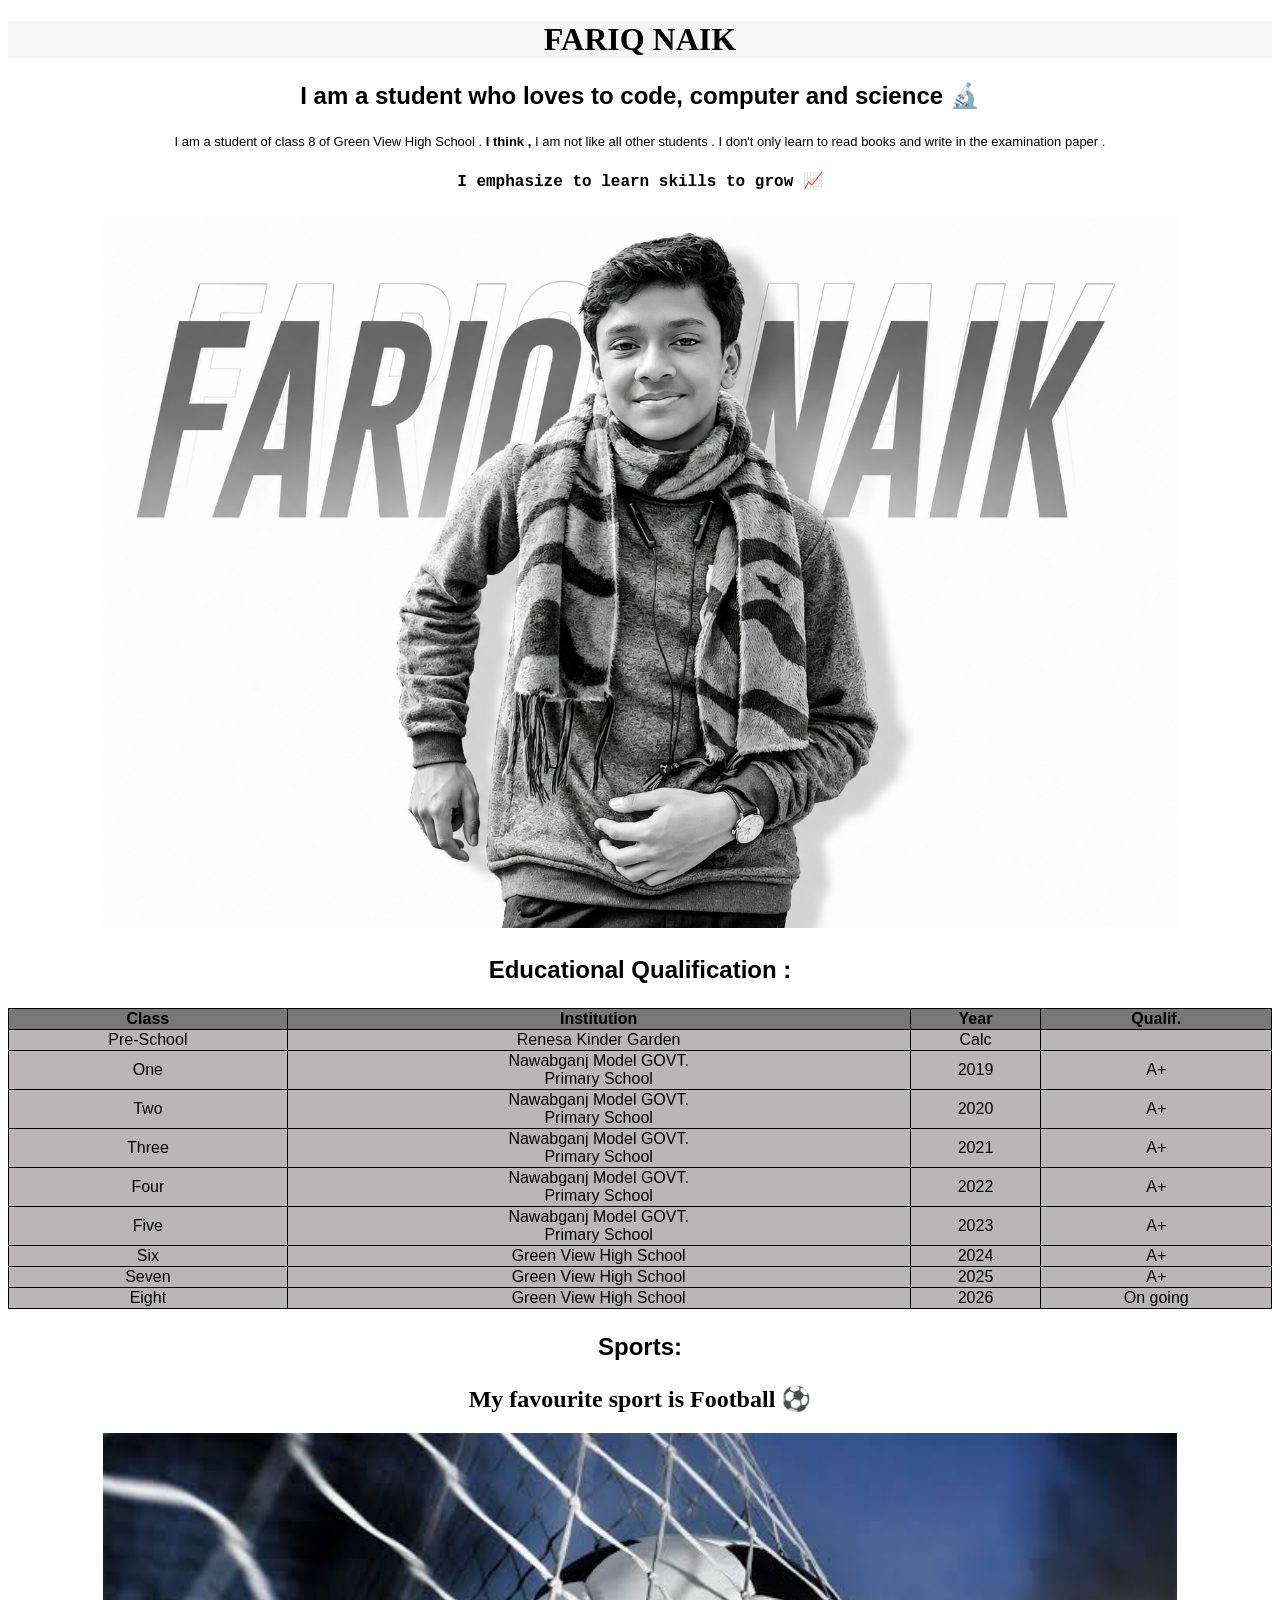
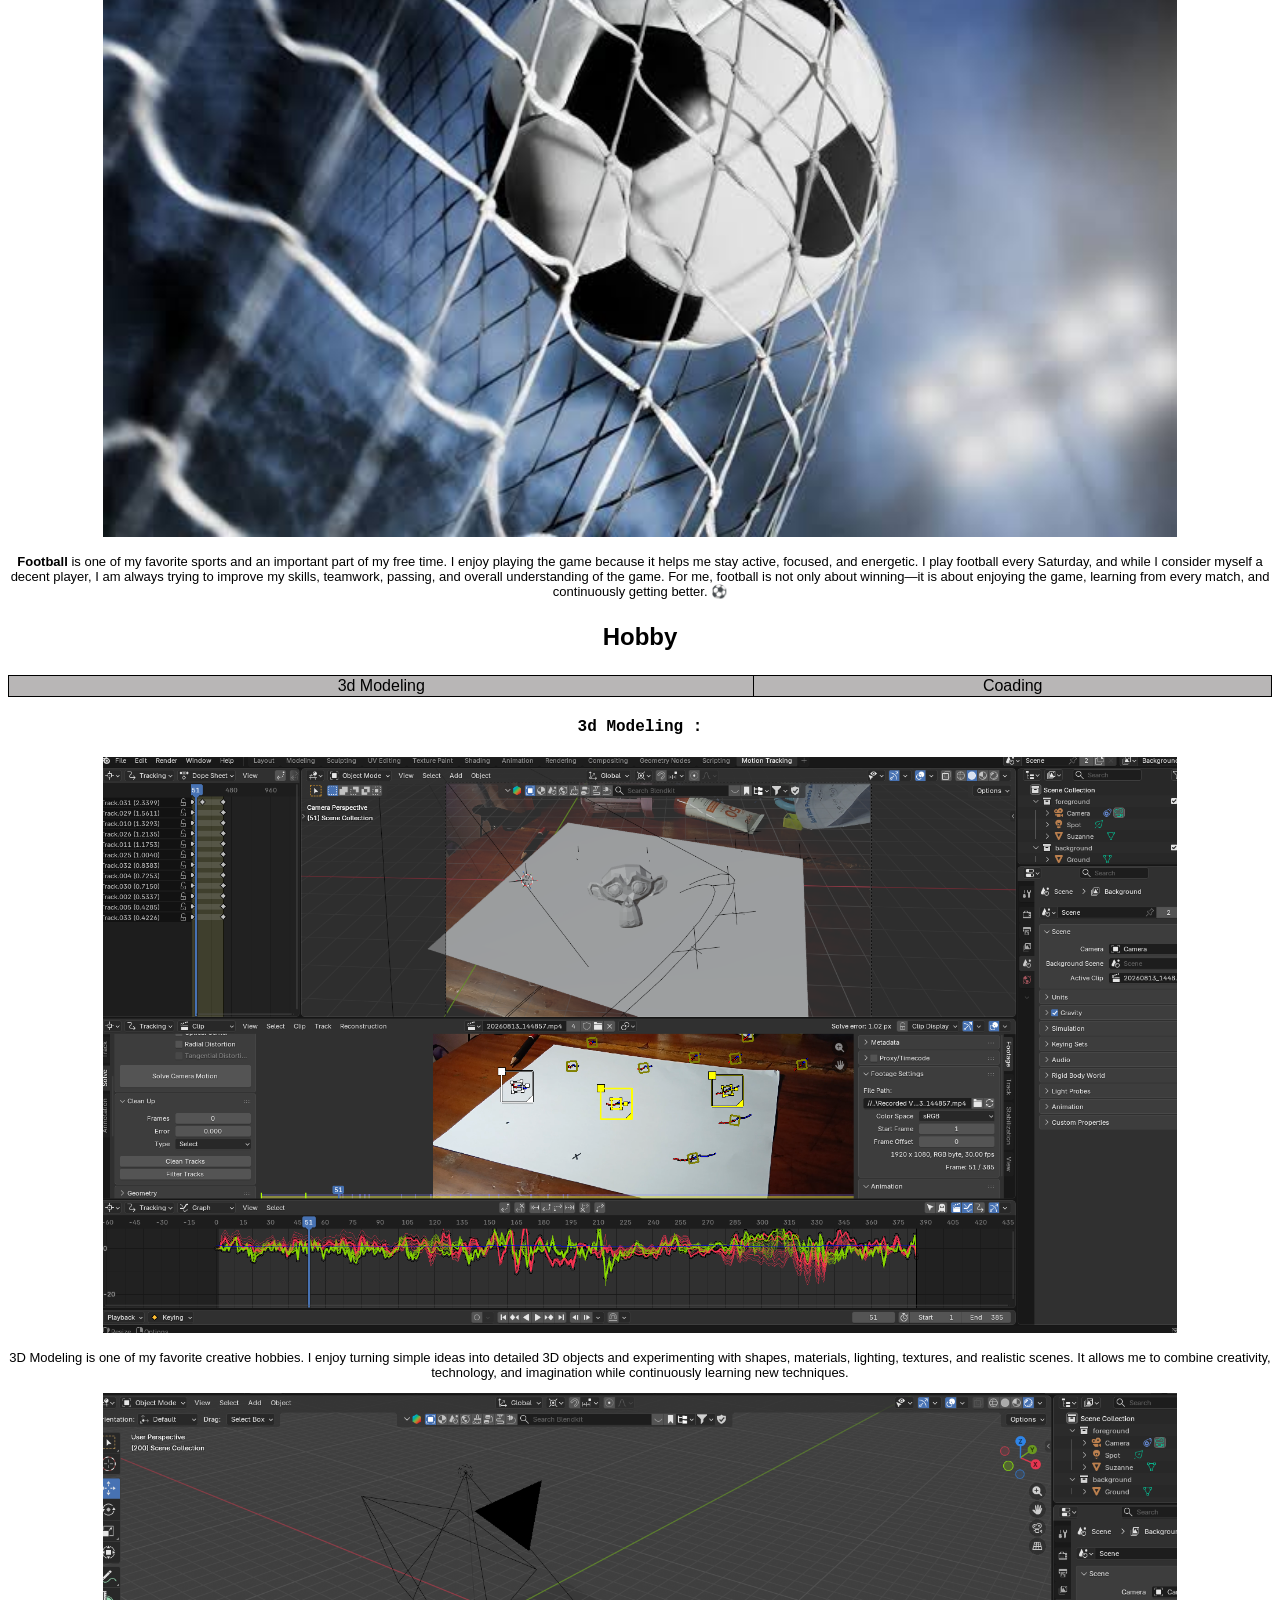
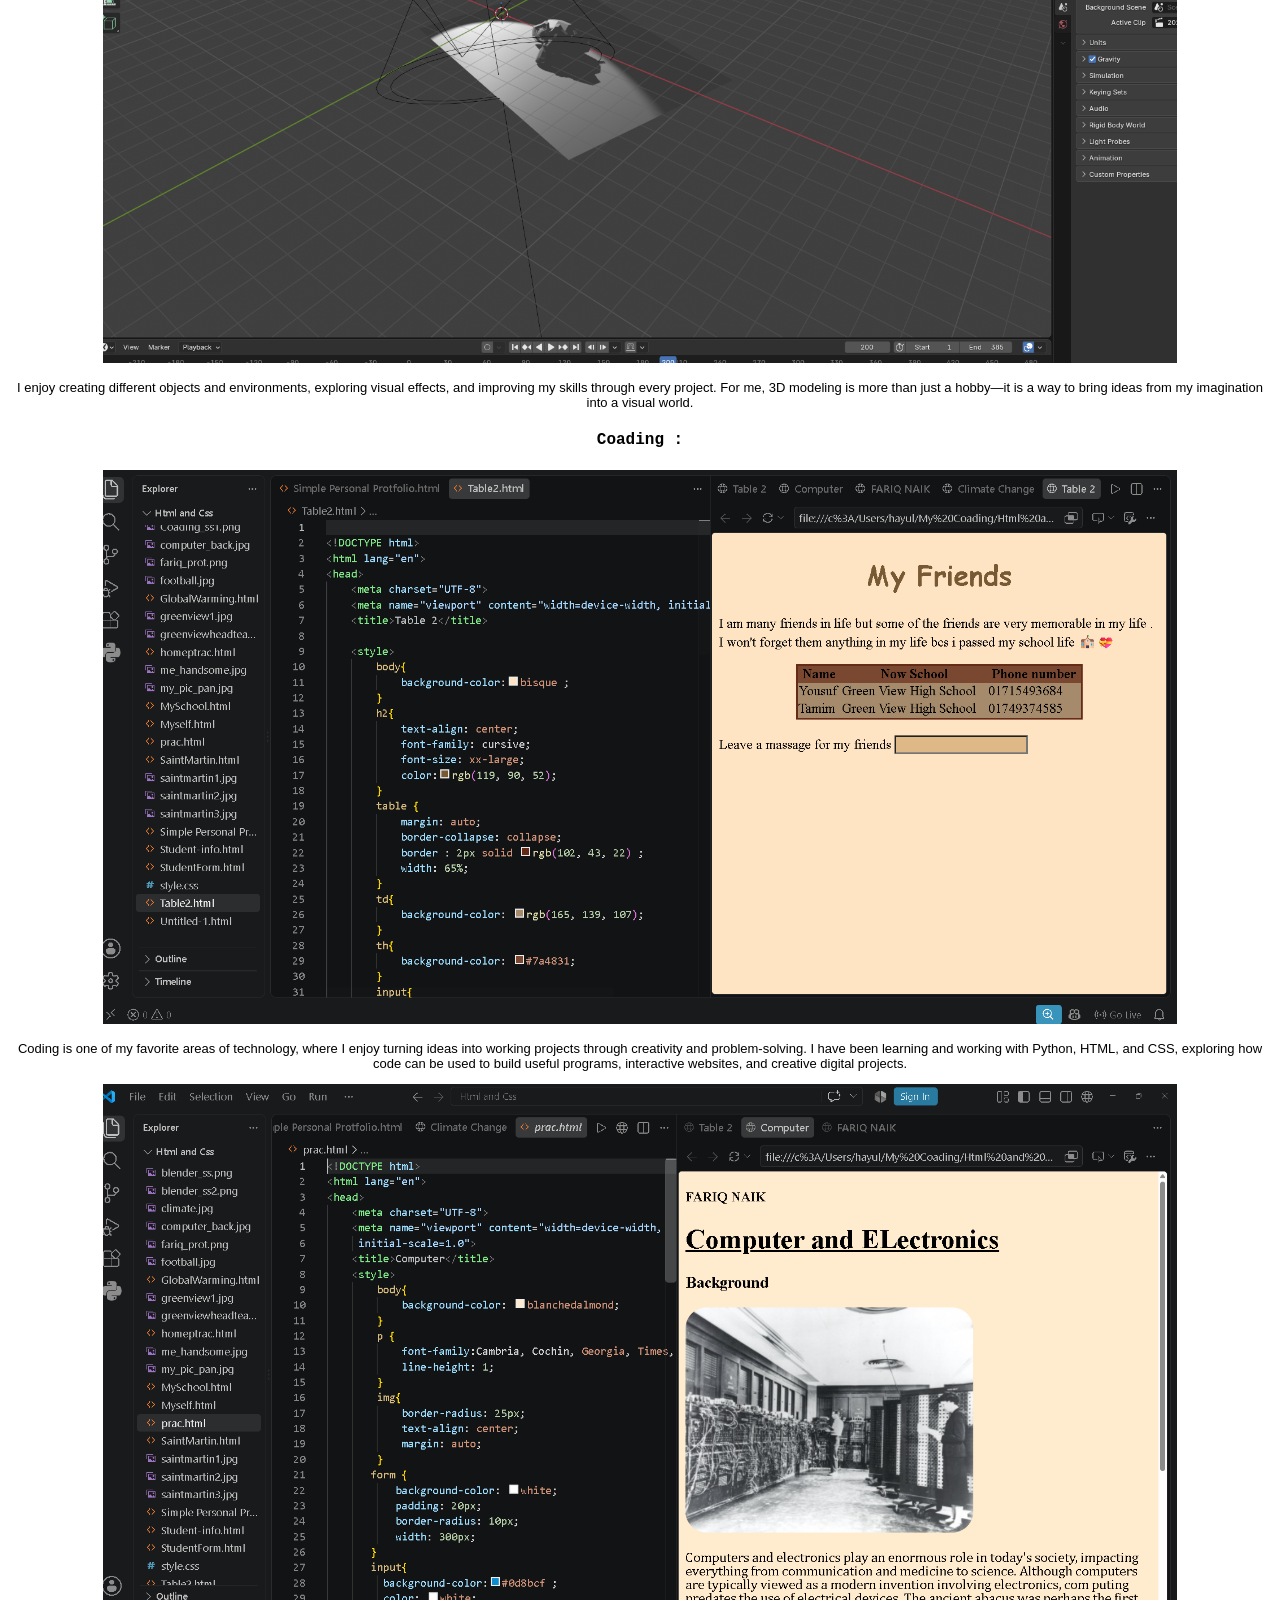
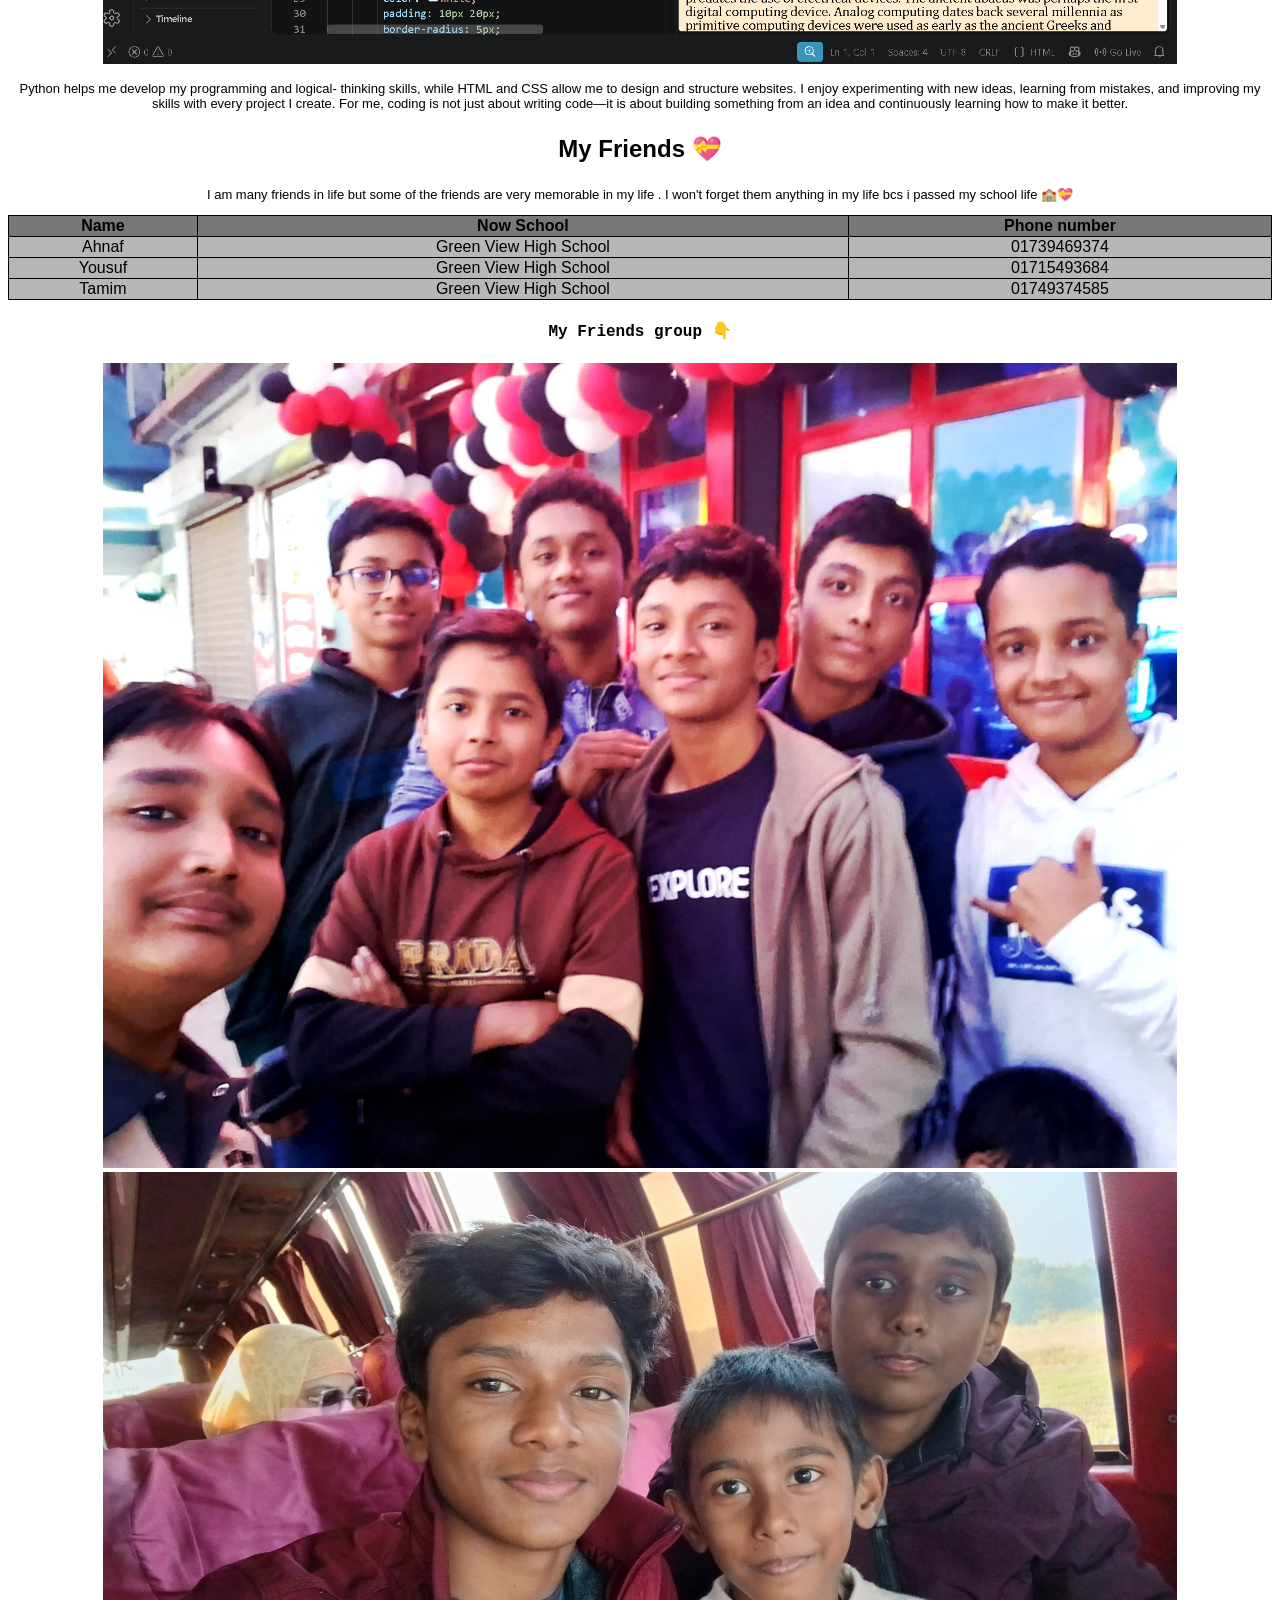
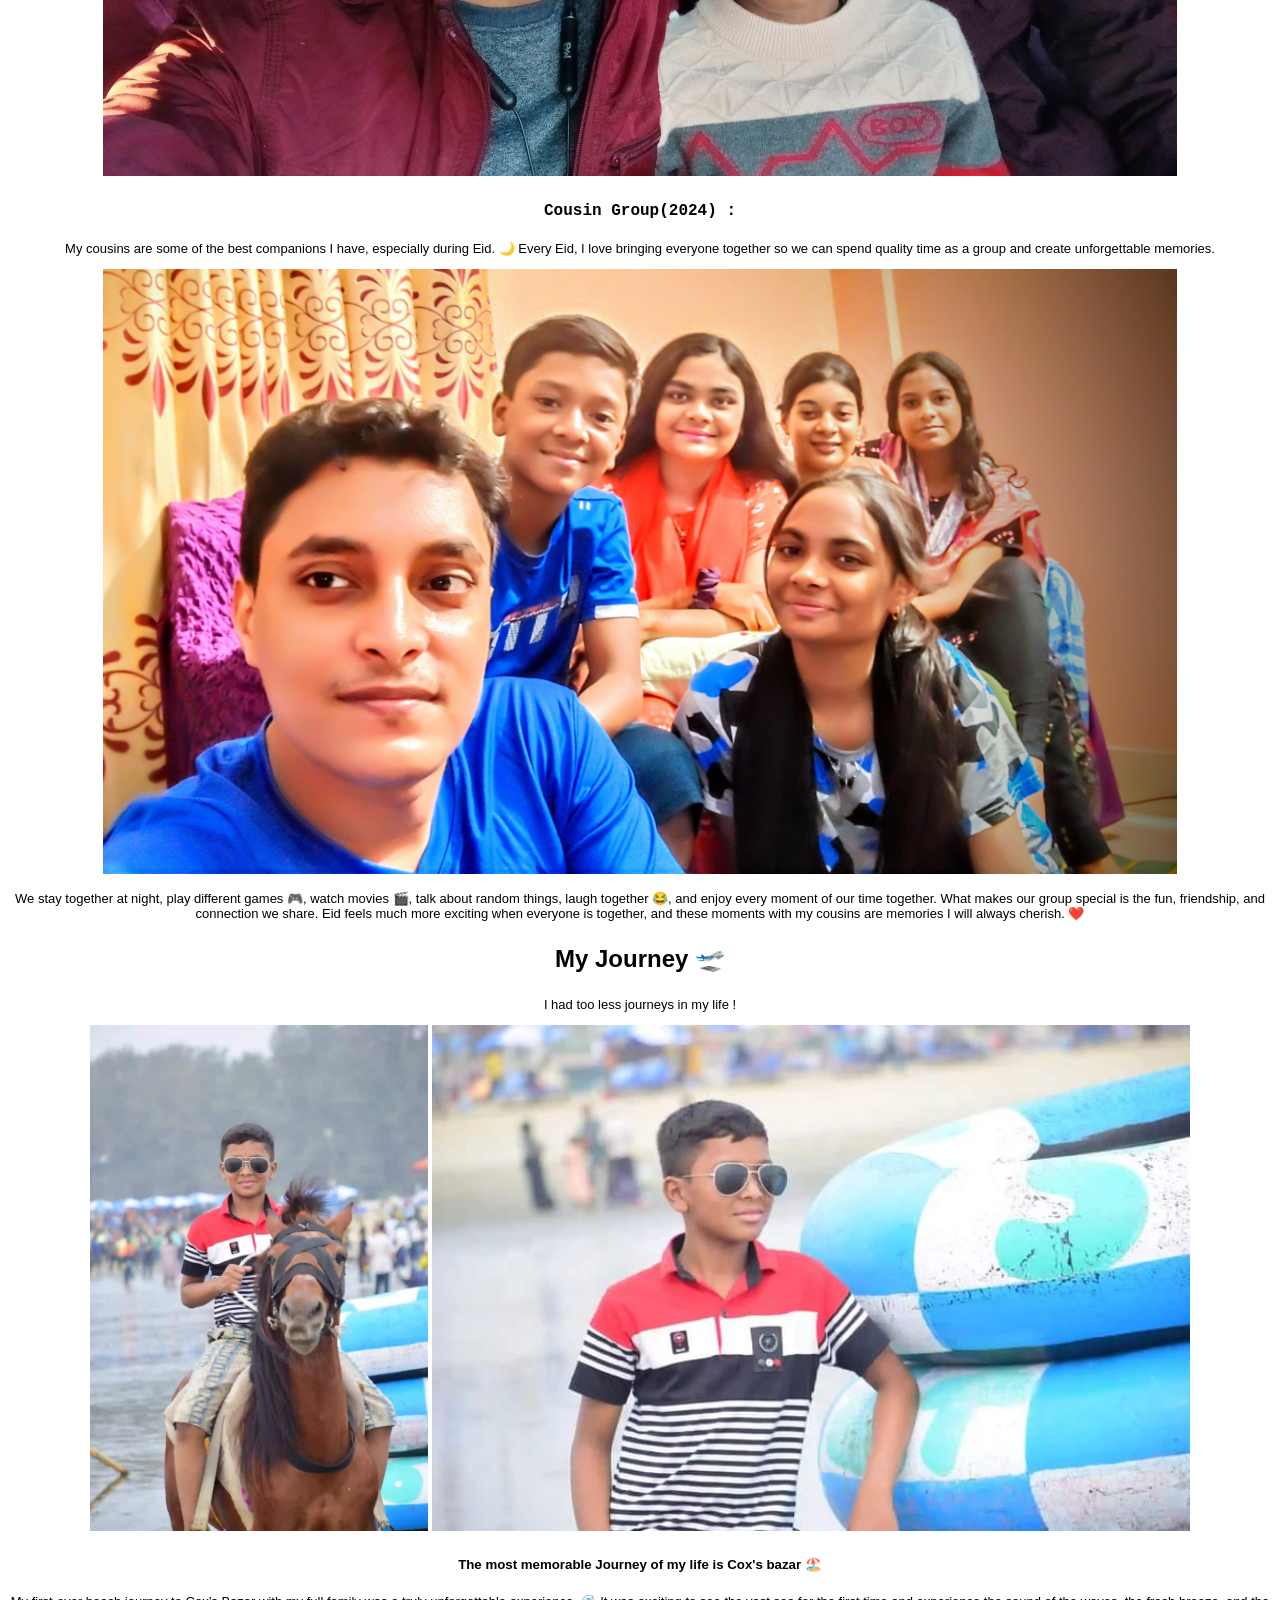
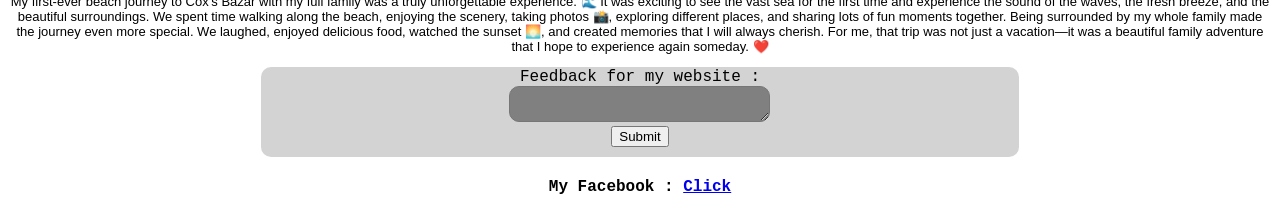
==== index.html @ 99a72247 "My first website" ====
<!DOCTYPE html>
<html lang="en">
<head>
    <meta charset="UTF-8">
    <meta name="viewport" content=
    "width=device-width, initial-scale=1.0">
    <title>FARIQ NAIK</title>

    <style>

        img{
            width: 85% ;
        }
        body{
            text-align: center;
            background-color :white;
        }
        div{
            background-color: whitesmoke;
            width: 100%;
        }
        h3{
            font-family:'Lucida Sans', 'Lucida Sans Regular', 'Lucida Grande', 'Lucida Sans Unicode', Geneva, Verdana, sans-serif;
            font-size: x-large ;

        }
        h1{
            font-family: impact ;
            letter-spacing: 5%;
        }
        h4{
            font-family:monospace  ;
            font-size:large;
         }
        h5{
            font-family:Verdana, Geneva, Tahoma, sans-serif;
        }
        p{
            font-family:'Gill Sans', 'Gill Sans MT', Calibri, 'Trebuchet MS', sans-serif;
            font-size: small;
        }
        table{
           
            border-collapse: collapse;
            width: 100%;
            border: 1px solid black;
        }
        th{border: 1px solid black;
        background-color: rgb(120, 120, 120);
        font-family:Verdana, Geneva, Tahoma, sans-serif;
        }
        td{border: 1px solid black;
        background-color: rgb(184, 182, 182);
        font-family:sans-serif;
        }
        .cox1{
            width: 26.7%;
        }
        .cox2{
            width: 60%;
        }
        form{
            margin: 0 auto;
            background-color:lightgray;
            width: 60%;
            height: 90px;
            border-radius: 10px ;
            
        }
        label{
            padding: 2px;
            font-family:'Courier New', Courier, monospace;
        }
        textarea{
            background-color: grey;
            border-radius: 10px;  
        }
        

    </style>

</head>
<body>
    <div >
    <h1>FARIQ NAIK</h1>
    </div>
    <h3>I am a student who 
        loves to code, computer and science 🔬</h3>
        <p>I am a student of class 8 of Green 
            View High School .<b> I think ,</b>
            I am not like all other students . I don't only learn to read books and write in the examination paper .  </p>
            <h4>I emphasize to learn skills to grow 📈 </h4>
            
          <img src="fariq_prot.png">
          <h3>Educational Qualification :</h3>

          <table>
            <tr>
                <th>Class</th>
                <th>Institution</th>
                <th>Year</th>
                <th>Qualif.</th>
                 
            </tr>
            <tr>
                <td>Pre-School</td>
                <td>Renesa Kinder Garden</td>
                <td>Calc </td>
                <td></td>
            </tr>
            <tr>
                <td>One</td>
                <td>Nawabganj Model GOVT. <br>Primary School</td>
                <td>2019</td>
                <td>A+</td>
            </tr>
            <tr>
                <td>Two</td>
                <td>Nawabganj Model GOVT. <br>Primary School</td>
                <td>2020</td>
                <td>A+</td>
            </tr>
            <tr>
                <td>Three</td>
                <td>Nawabganj Model GOVT. <br>Primary School</td>
                <td>2021</td>
                <td>A+</td>
            </tr>
            <tr>
                <td>Four</td>
                <td>Nawabganj Model GOVT. <br>Primary School</td>
                <td>2022</td>
                <td>A+</td>
            </tr>
            <tr>
                <td>Five</td>
                <td>Nawabganj Model GOVT. <br>Primary School</td>
                <td>2023</td>
                <td>A+</td>
            </tr>
            <tr>
                <td>Six</td>
                <td>Green View High School</td>
                <td>2024</td>
                <td>A+</td>
            </tr>
            <tr>
                <td>Seven</td>
                <td>Green View High School</td>
                <td>2025</td>
                <td>A+</td>
            </tr>
            <tr>
                <td>Eight</td>
                <td>Green View High School</td>
                <td>2026</td>
                <td>On going</td>
            </tr>
          </table>
          
          <h3>Sports:</h3>
          
          <h2>My favourite sport is Football ⚽ </h2>
          <img src="football.jpg">
         <p>
  <b>Football</b> is one of my favorite sports and an important part of my free time. 
  I enjoy playing the game because it helps me stay active, focused, and energetic. 
  I play football every Saturday, and while I consider myself a decent player, 
  I am always trying to improve my skills, teamwork, passing, and overall understanding of the game. 
  For me, football is not only about winning—it is about enjoying the game, learning from every match, 
  and continuously getting better. ⚽
          </p>
          <h3>Hobby</h3>

          <table>
            <tr>
                <td>3d Modeling</td>
                <td>Coading</td>
            </tr>
          </table>

          <h4>3d Modeling : </h4>

          <img src="blender_ss.png">

          <p>3D Modeling is one of my 
            favorite creative hobbies. 
            I enjoy turning simple ideas 
            into detailed 3D objects and 
            experimenting with shapes, 
            materials, lighting, textures, 
            and realistic scenes. It allows 
            me to combine creativity, 
            technology, and imagination 
            while continuously learning new
            techniques. </p>

          <img src="blender_ss2.png"  >
            
            <p>I enjoy creating 
            different objects and environments, 
            exploring visual effects, and 
            improving my skills through every 
            project. For me, 3D modeling is more 
            than just a hobby—it is a way to bring 
            ideas from my imagination into a visual
            world.

         </p>
         <h4> Coading : </h4>
         <img src="coading_ss2.png">
         <p>Coding is one of my favorite 
            areas of technology, where I enjoy
             turning ideas into working projects
              through creativity and 
              problem-solving. I have been 
              learning and working with Python,
               HTML, and CSS, exploring how code
                can be used to build useful
                 programs, interactive websites,
                  and creative digital projects.</p>
                  <img src="Coading_ss1.png">
                  <p>
                   Python helps me develop my
                    programming and logical-
                    thinking skills, while HTML 
                    and CSS allow me to design and
                     structure websites. I enjoy 
                     experimenting with new ideas,
                      learning from mistakes, and
                       improving my skills with 
                       every project I create. For
                        me, coding is not just 
                        about writing code—it is 
                        about building something 
                        from an idea and 
                        continuously learning 
                        how to make it better.
                     </p>
                     
                     
     <h3> My Friends 💝</h3>
     <p>I am many friends in life but some of the friends 
        are very memorable in my life . I won't forget them anything in my life bcs i 
        passed my school life 🏫💝
    </p>

     <table >
        <tr>
            <th>Name</th>
            <th>Now School</th>
            <th>Phone number </th>
        </tr>
        <tr>
            <td>Ahnaf</td>
            <td>Green View High School</td>
            <td>01739469374</td>
        </tr>
        <tr>
            <td>Yousuf</td>
            <td>Green View High School</td>
            <td>01715493684</td>
        </tr>
        <tr>
            <td>Tamim</td>
            <td>Green View High School</td>
            <td>01749374585</td>
        </tr>

    </table>
    <h4>My Friends group 👇</h4>
    <img src="Friends2.jpg">
    <img src="friends1.jpg">

    <h4>Cousin Group(2024) : </h4>
    <p>My cousins are some of the best companions I have,
         especially during Eid. 🌙 Every Eid, I love 
         bringing everyone together so we can spend quality
          time as a group and create unforgettable memories.</p>

              <img src="Cousin_group.jpg">

           <p>We stay together at night, play different games
            🎮, watch movies 🎬, talk about random things,
             laugh together 😂, and enjoy every moment of 
             our time together. What makes our group 
             special is the fun, friendship, and connection
              we share. Eid feels much more exciting when 
              everyone is together, and these moments with 
              my cousins are memories I will always 
              cherish. ❤️
           </p>

    <h3>My Journey 🛫</h3>

    <p>I had too less journeys in my life ! </p>
    <img src="Cox's_bazar.jpg" class="cox1"> 
    <img src="Cox's_bazar2.jpg" class="cox2">
    <h5>The most memorable Journey of my life is Cox's bazar 🏖️ </h5>
    <p>My first-ever beach journey to Cox’s
         Bazar with my full family was a 
         truly unforgettable experience. 🌊 
         It was exciting to see the vast sea 
         for the first time and experience 
         the sound of the waves, the fresh 
         breeze, and the beautiful surroundings.
         We spent time walking along the beach, 
         enjoying the scenery, taking photos 📸, 
         exploring different places, and sharing
         lots of fun moments together. Being surrounded 
         by my whole family made the journey even more 
         special. We laughed, enjoyed delicious food,
          watched the sunset 🌅, and created memories that
           I will always cherish. For me, that trip was not 
           just a vacation—it was a beautiful family adventure 
           that I hope to experience again someday. ❤️
    </p>

    <form> 
        <label>Feedback for my website : </label>
        <br>
        <textarea rows="2" cols="30"></textarea><br>
        <input type="submit">
    </form>
    <h4>My Facebook : <a href="https://www.facebook.com/profile.php?id=100091777290479">Click</a></h4>




    



</body>
</html>
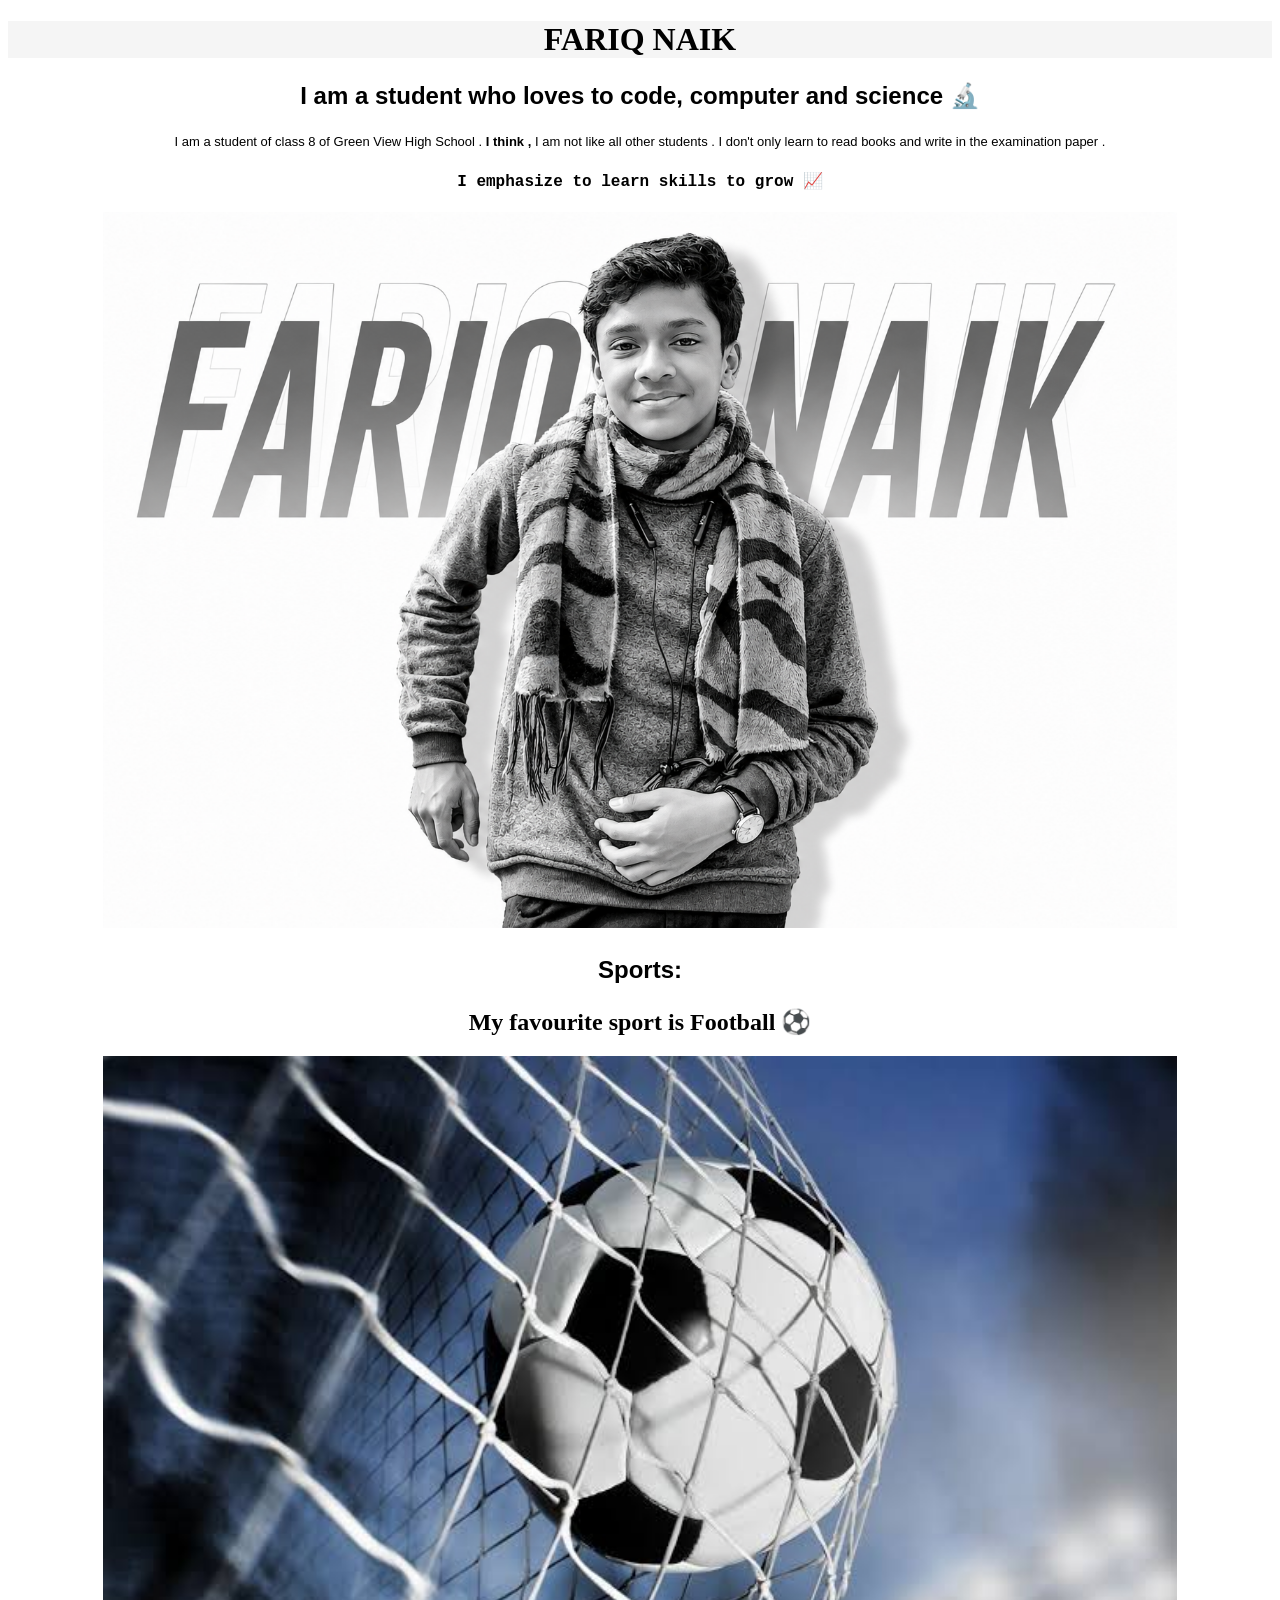
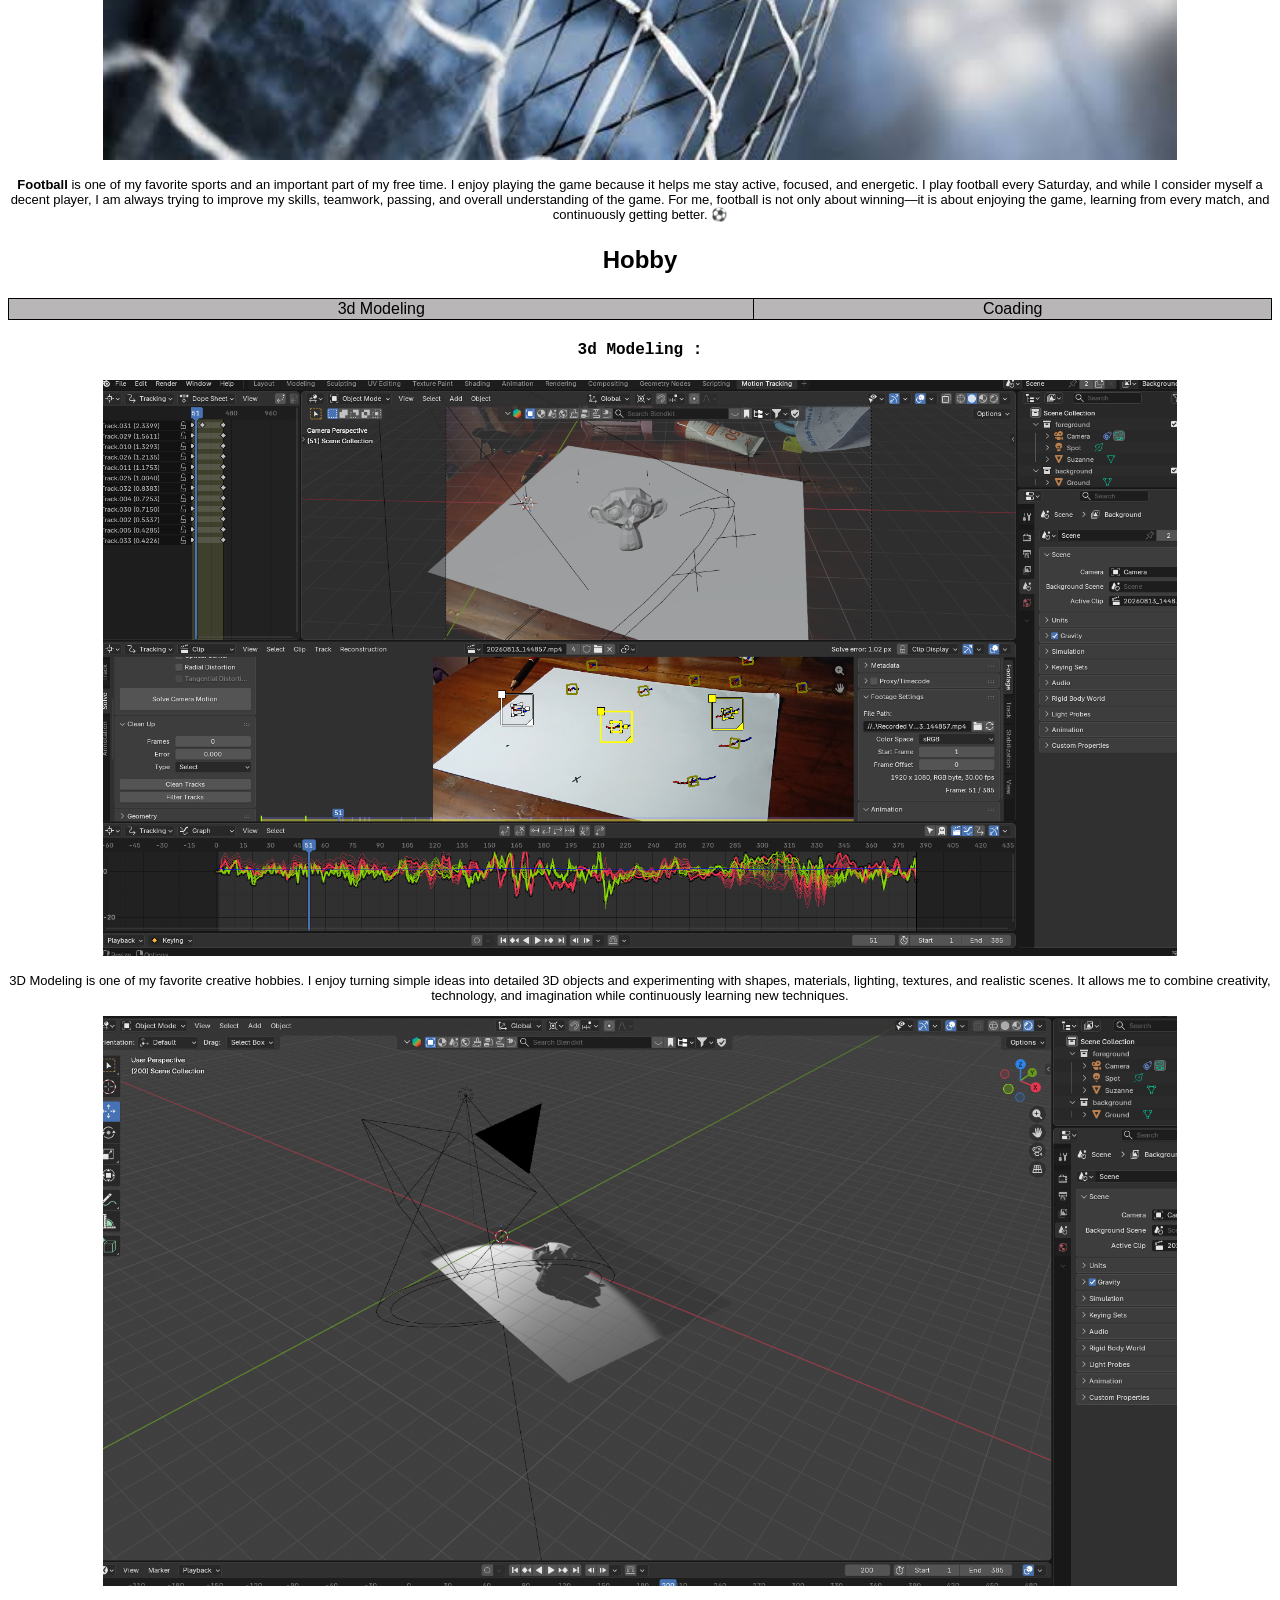
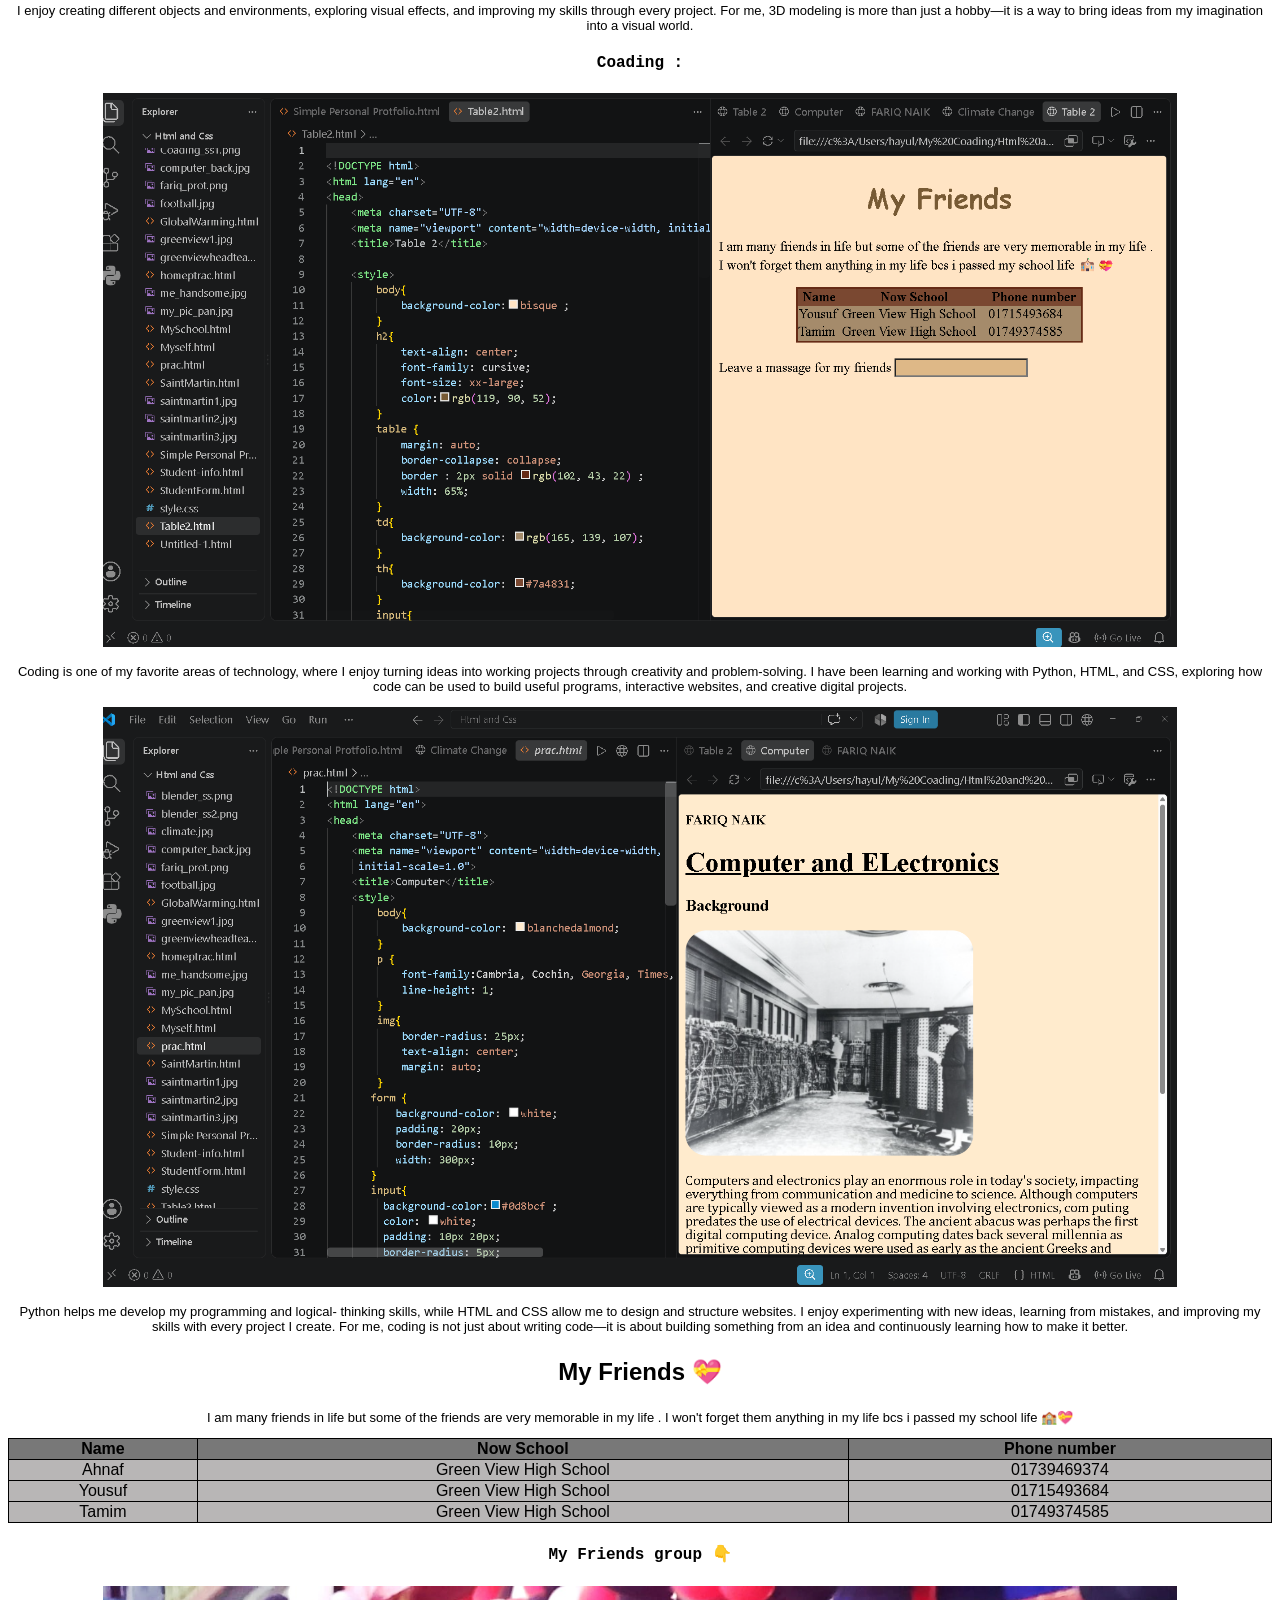
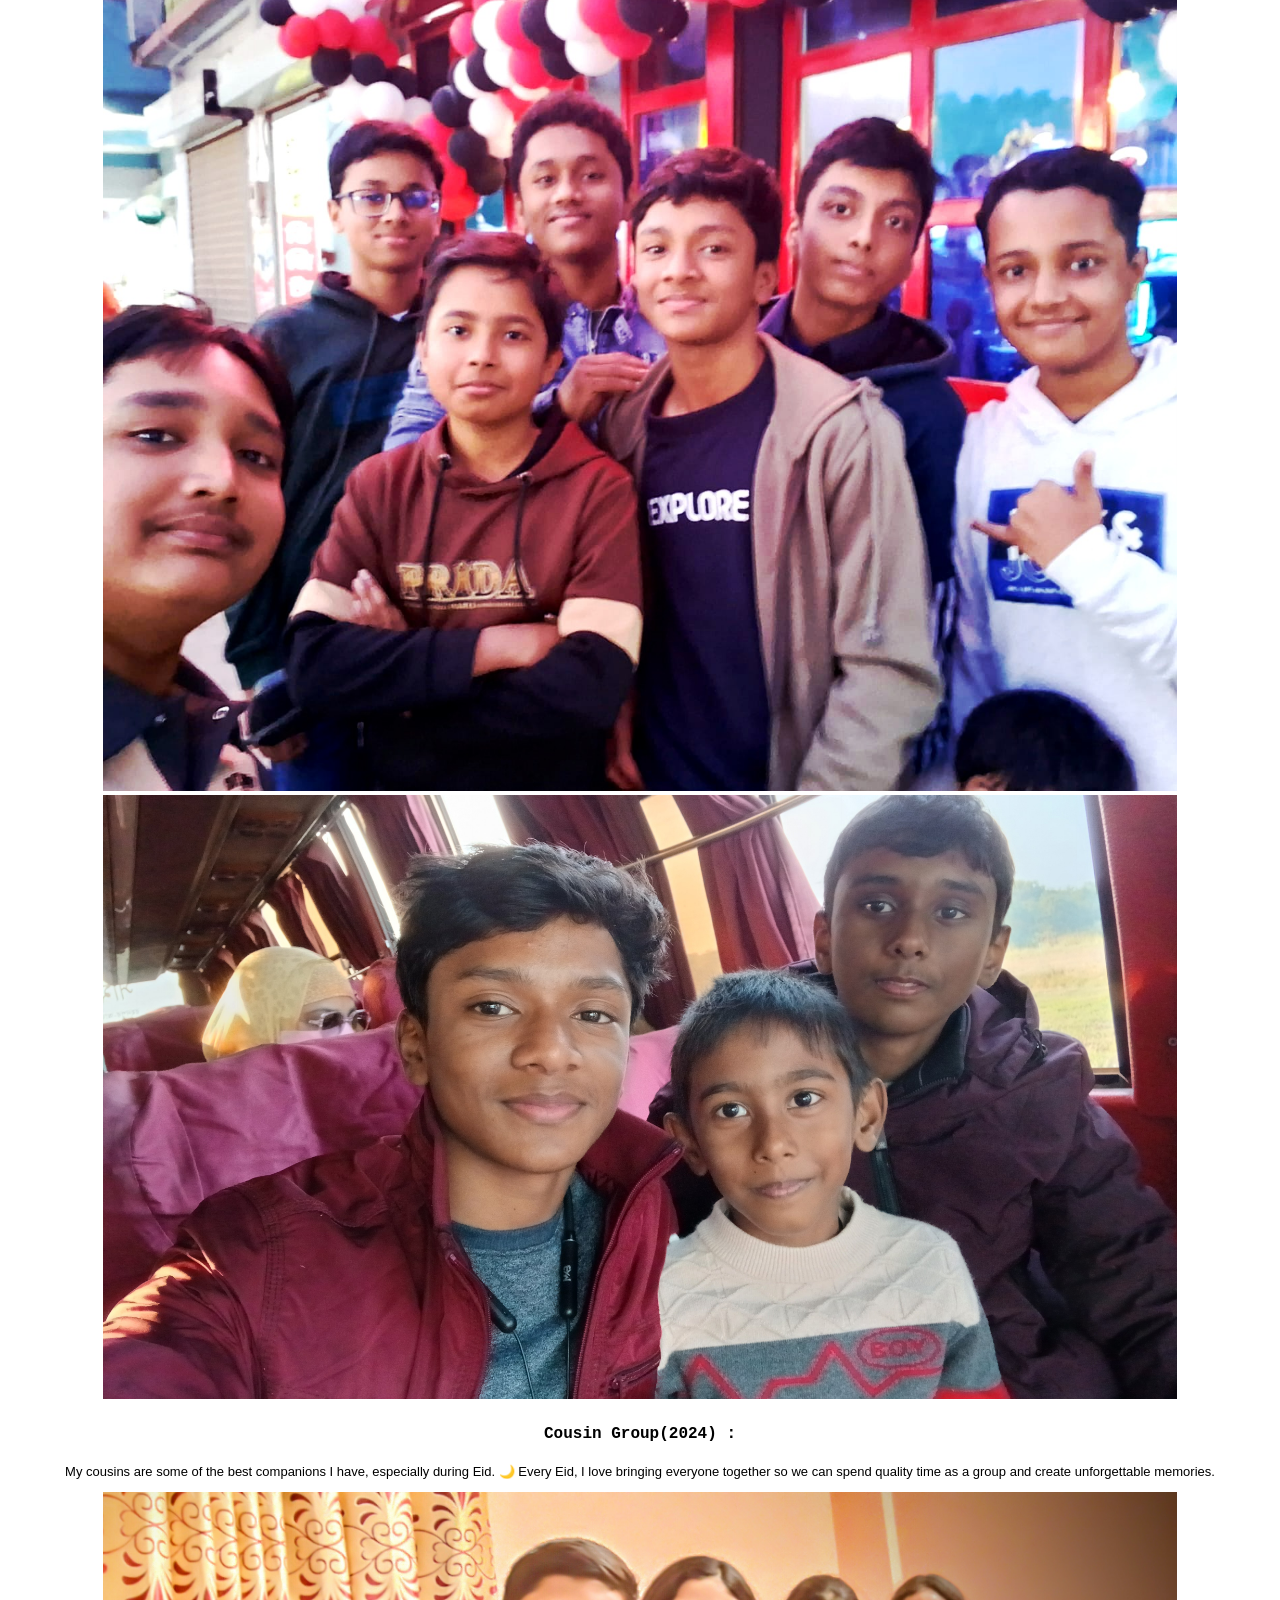
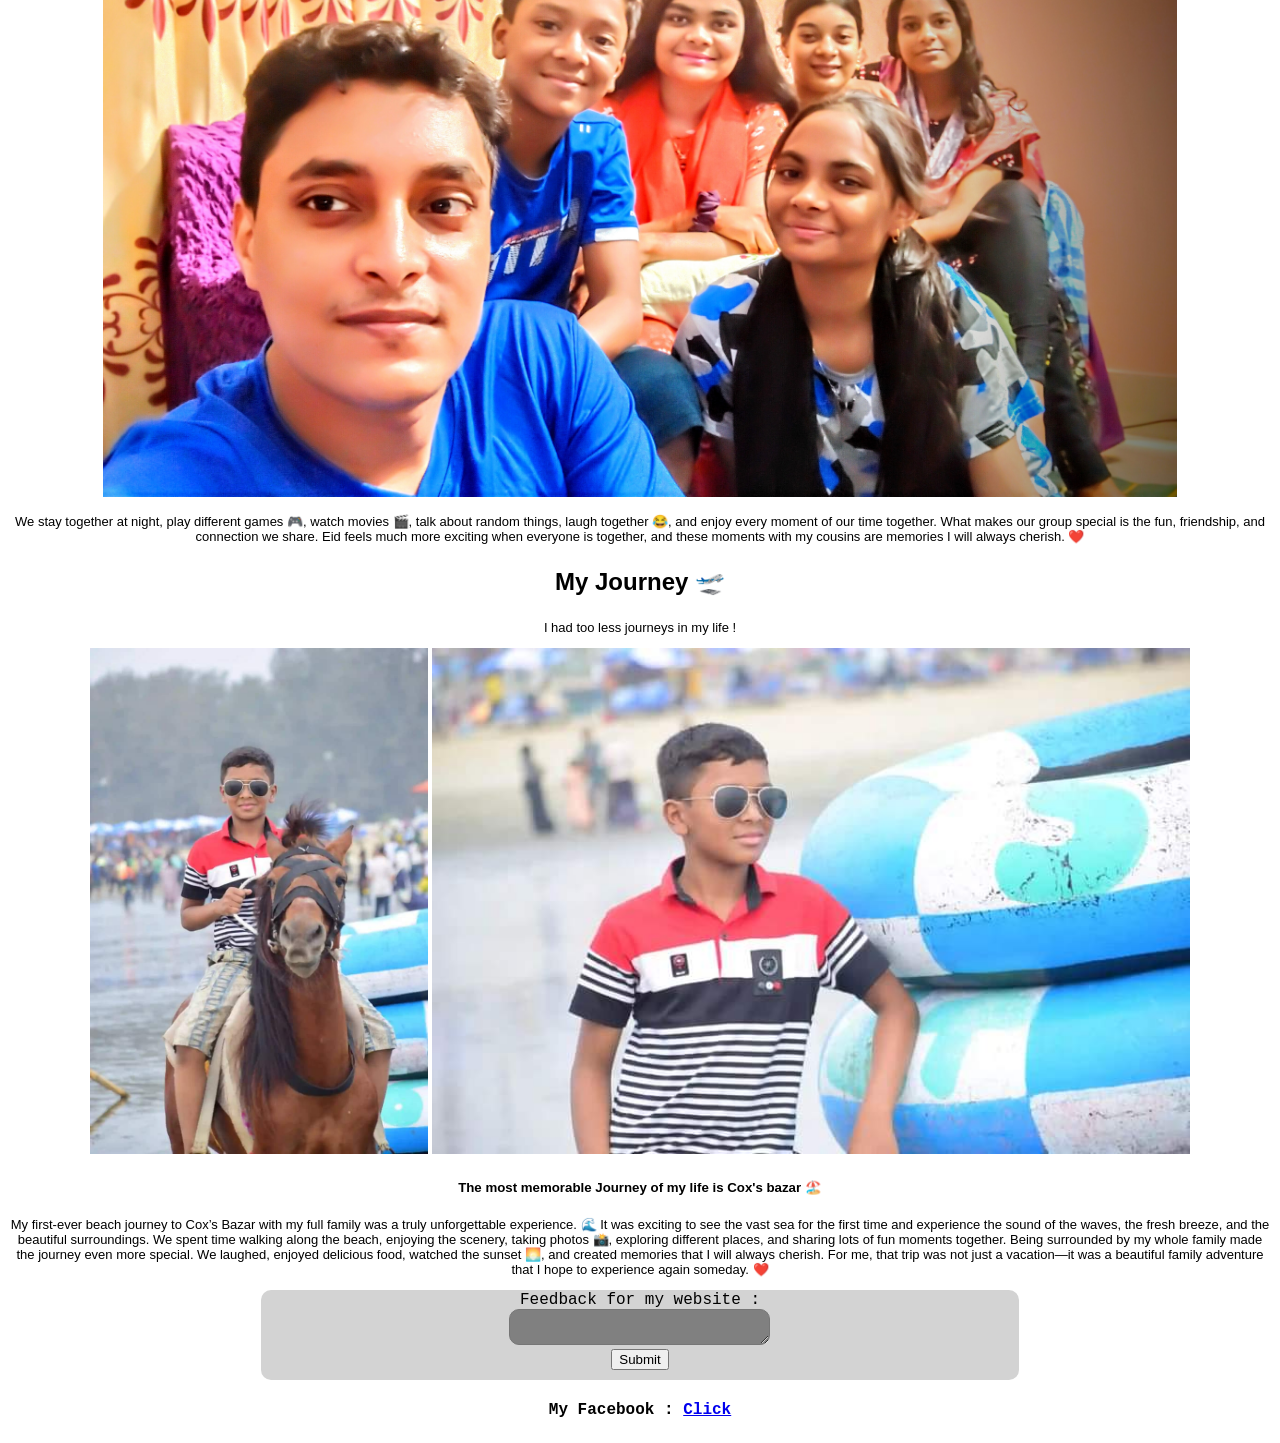
==== commit fdc671e6: "Education Page Added Primarily" ====
--- a/index.html
+++ b/index.html
@@ -94,71 +94,7 @@
             <h4>I emphasize to learn skills to grow 📈 </h4>
             
           <img src="fariq_prot.png">
-          <h3>Educational Qualification :</h3>
-
-          <table>
-            <tr>
-                <th>Class</th>
-                <th>Institution</th>
-                <th>Year</th>
-                <th>Qualif.</th>
-                 
-            </tr>
-            <tr>
-                <td>Pre-School</td>
-                <td>Renesa Kinder Garden</td>
-                <td>Calc </td>
-                <td></td>
-            </tr>
-            <tr>
-                <td>One</td>
-                <td>Nawabganj Model GOVT. <br>Primary School</td>
-                <td>2019</td>
-                <td>A+</td>
-            </tr>
-            <tr>
-                <td>Two</td>
-                <td>Nawabganj Model GOVT. <br>Primary School</td>
-                <td>2020</td>
-                <td>A+</td>
-            </tr>
-            <tr>
-                <td>Three</td>
-                <td>Nawabganj Model GOVT. <br>Primary School</td>
-                <td>2021</td>
-                <td>A+</td>
-            </tr>
-            <tr>
-                <td>Four</td>
-                <td>Nawabganj Model GOVT. <br>Primary School</td>
-                <td>2022</td>
-                <td>A+</td>
-            </tr>
-            <tr>
-                <td>Five</td>
-                <td>Nawabganj Model GOVT. <br>Primary School</td>
-                <td>2023</td>
-                <td>A+</td>
-            </tr>
-            <tr>
-                <td>Six</td>
-                <td>Green View High School</td>
-                <td>2024</td>
-                <td>A+</td>
-            </tr>
-            <tr>
-                <td>Seven</td>
-                <td>Green View High School</td>
-                <td>2025</td>
-                <td>A+</td>
-            </tr>
-            <tr>
-                <td>Eight</td>
-                <td>Green View High School</td>
-                <td>2026</td>
-                <td>On going</td>
-            </tr>
-          </table>
+         
           
           <h3>Sports:</h3>
           
@@ -332,7 +268,7 @@
     
 
 
-
+    
 </body>
 </html>
 
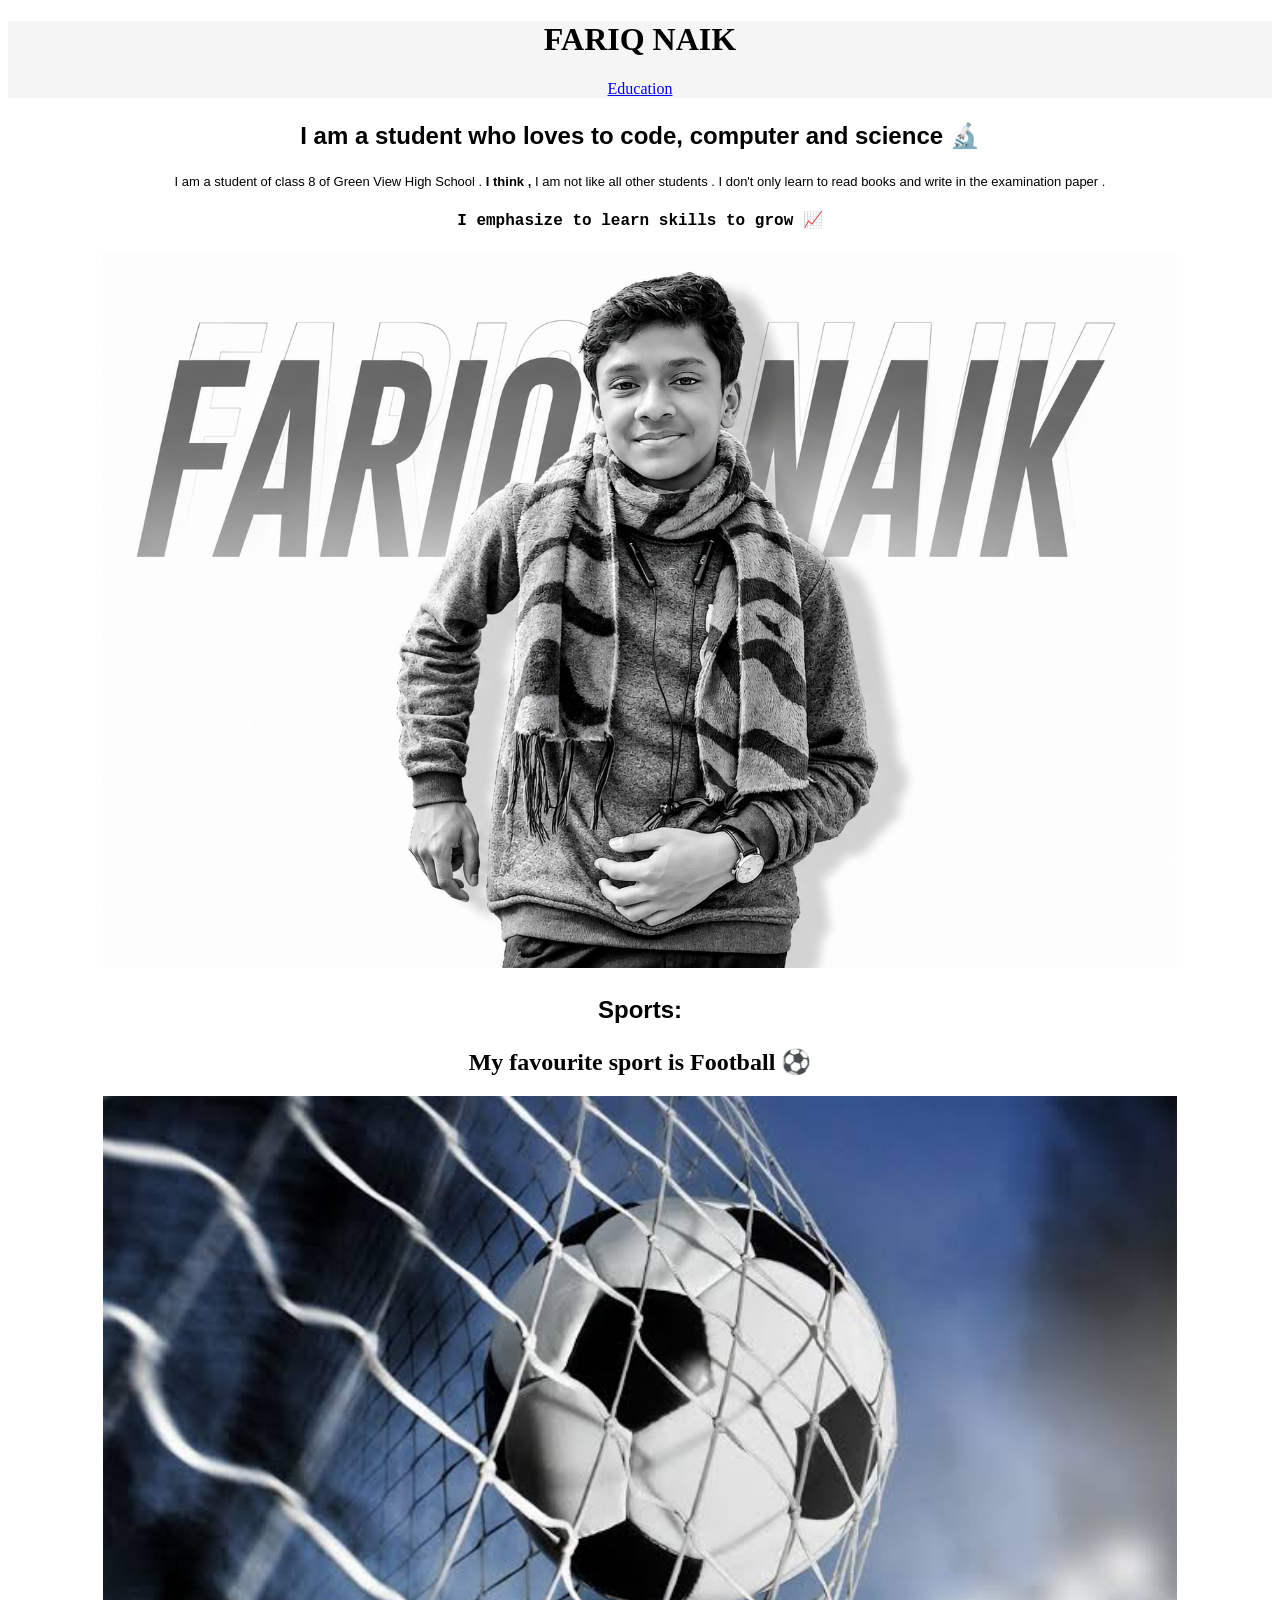
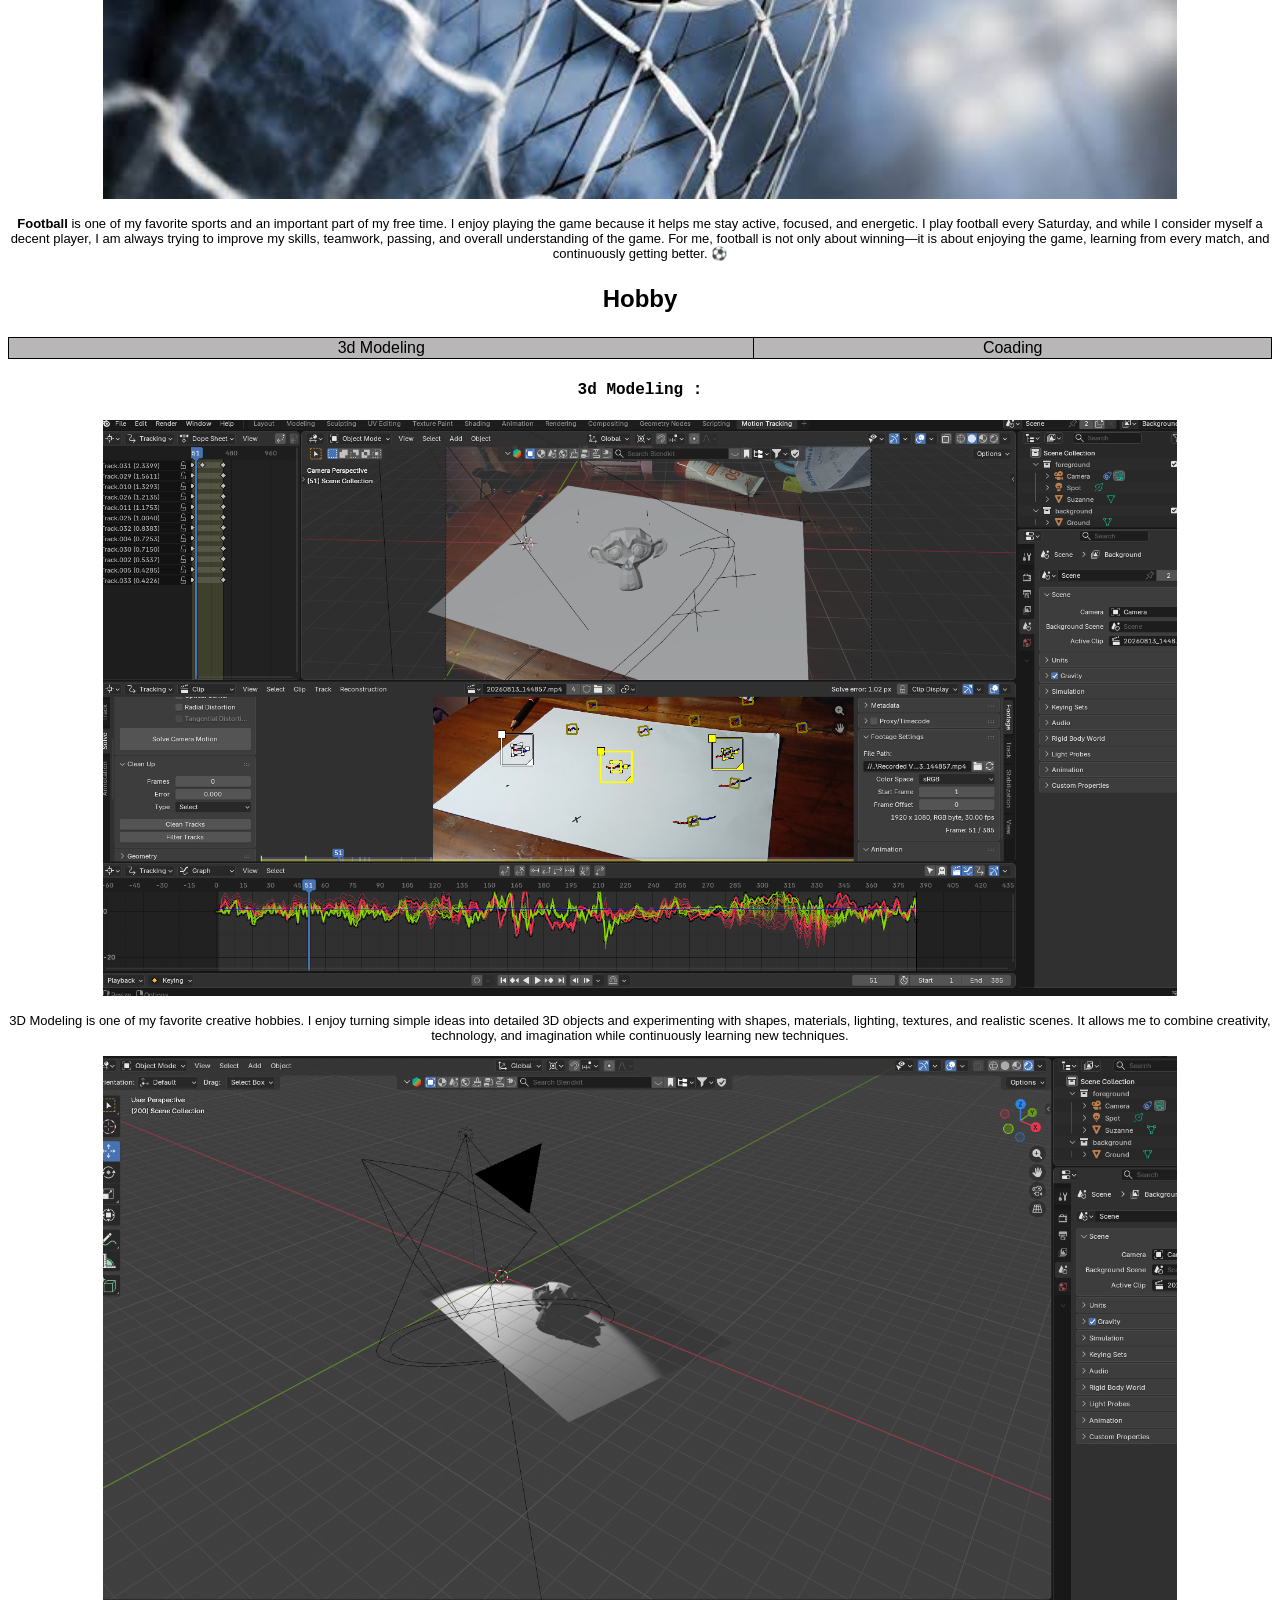
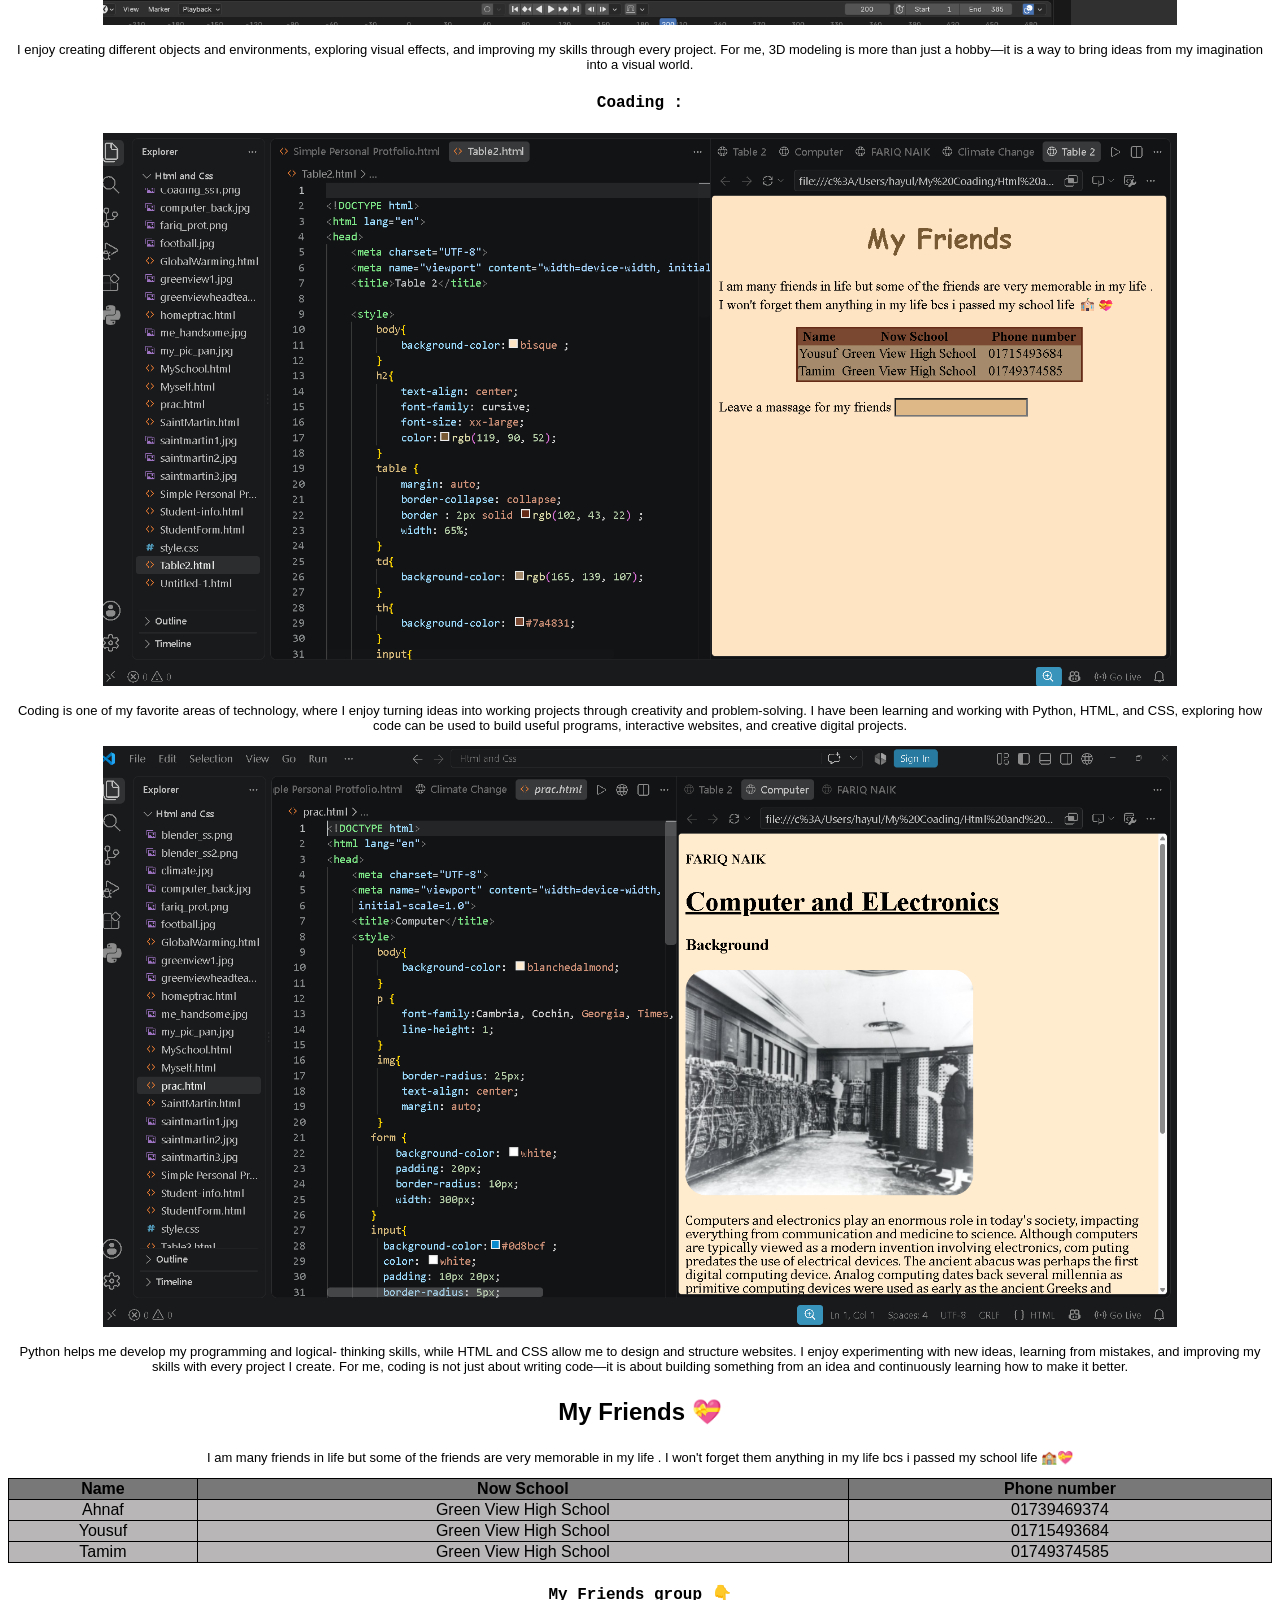
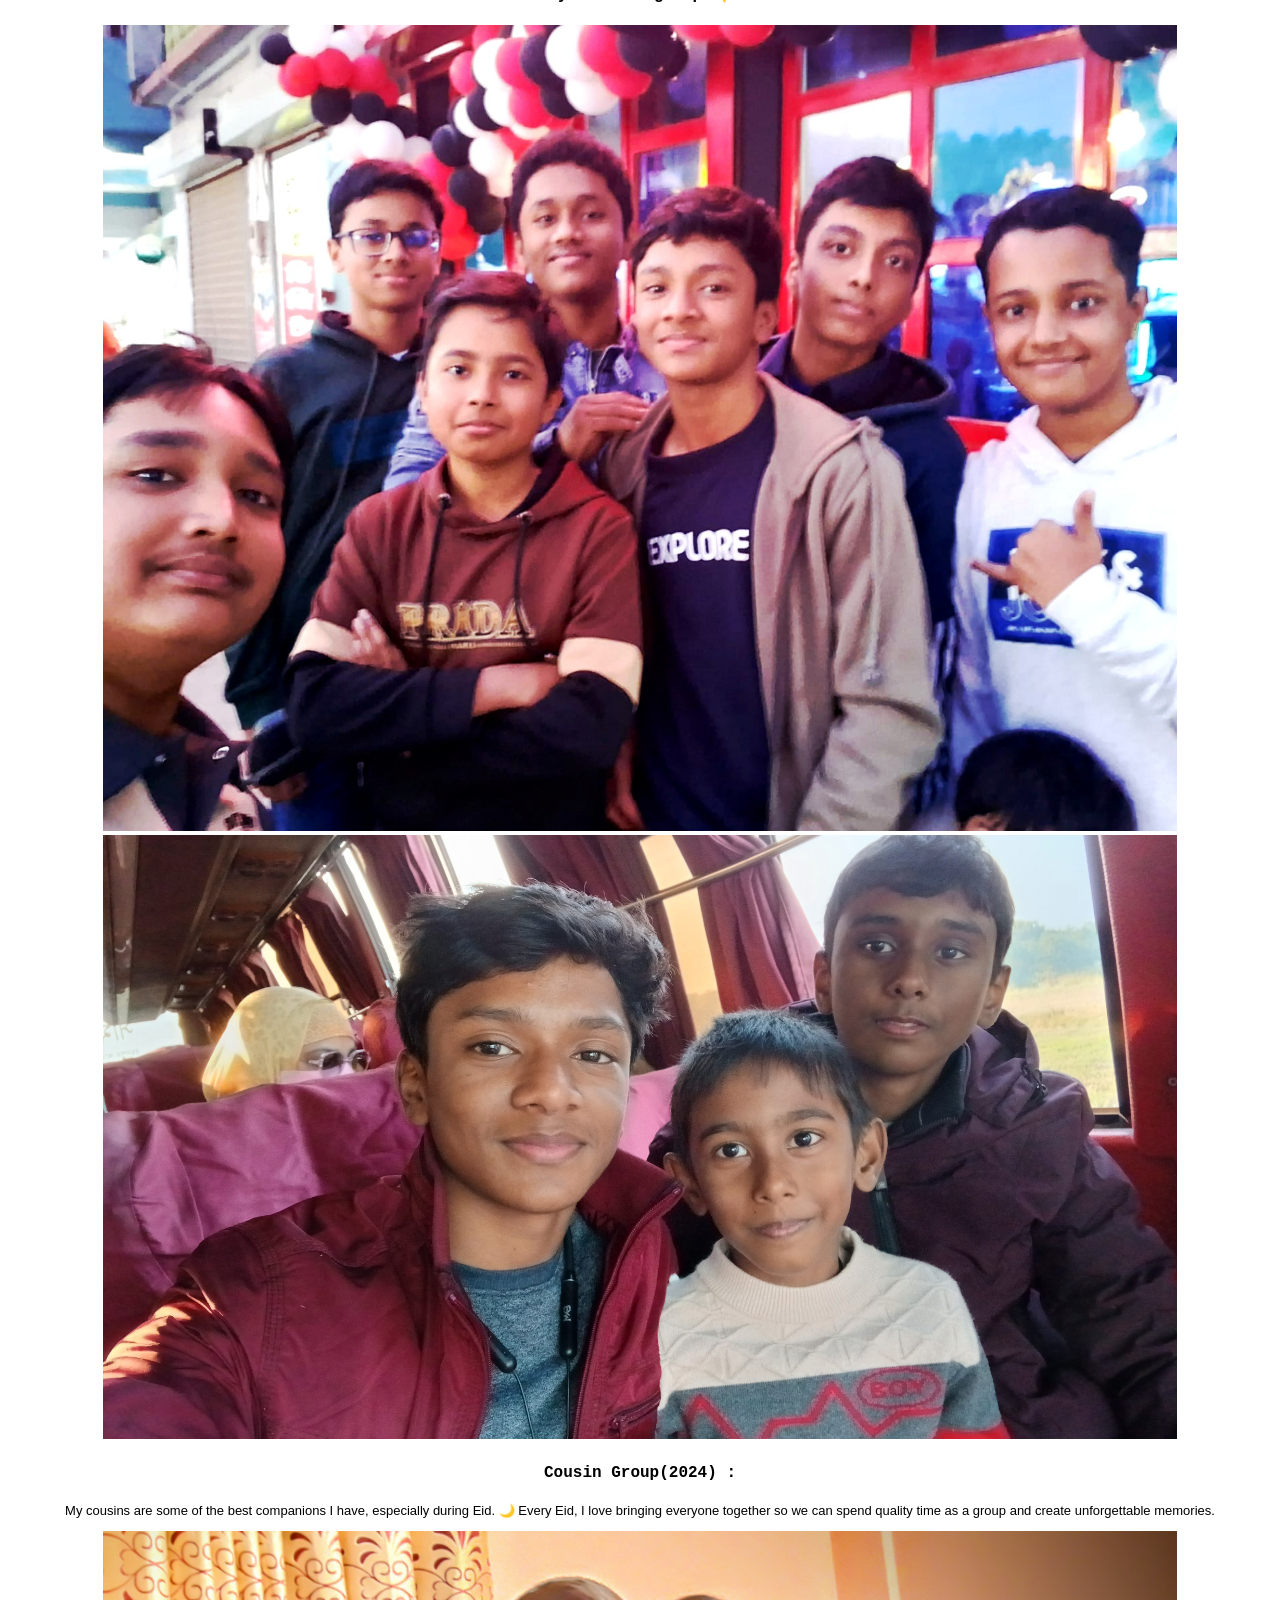
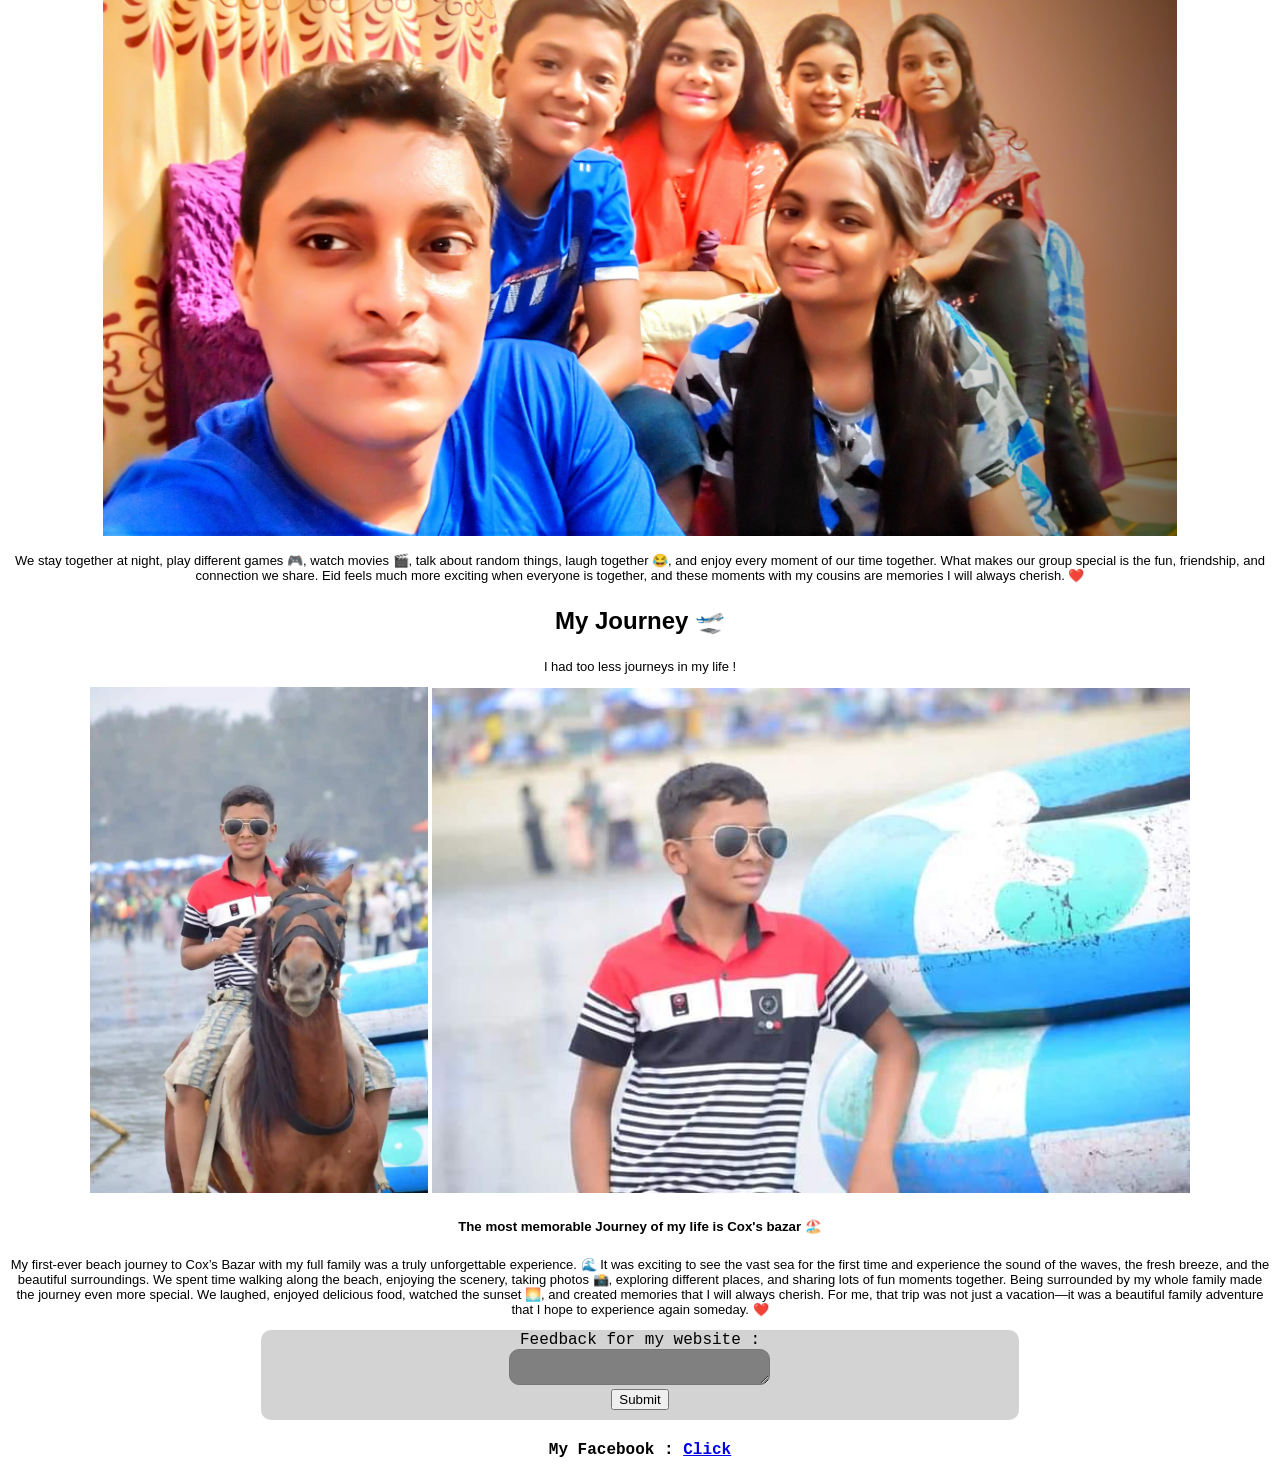
==== commit a24752b7: "Added a link to connect both" ====
--- a/index.html
+++ b/index.html
@@ -85,6 +85,7 @@
 <body>
     <div >
     <h1>FARIQ NAIK</h1>
+    <a href="Education.html">Education</a>
     </div>
     <h3>I am a student who 
         loves to code, computer and science 🔬</h3>
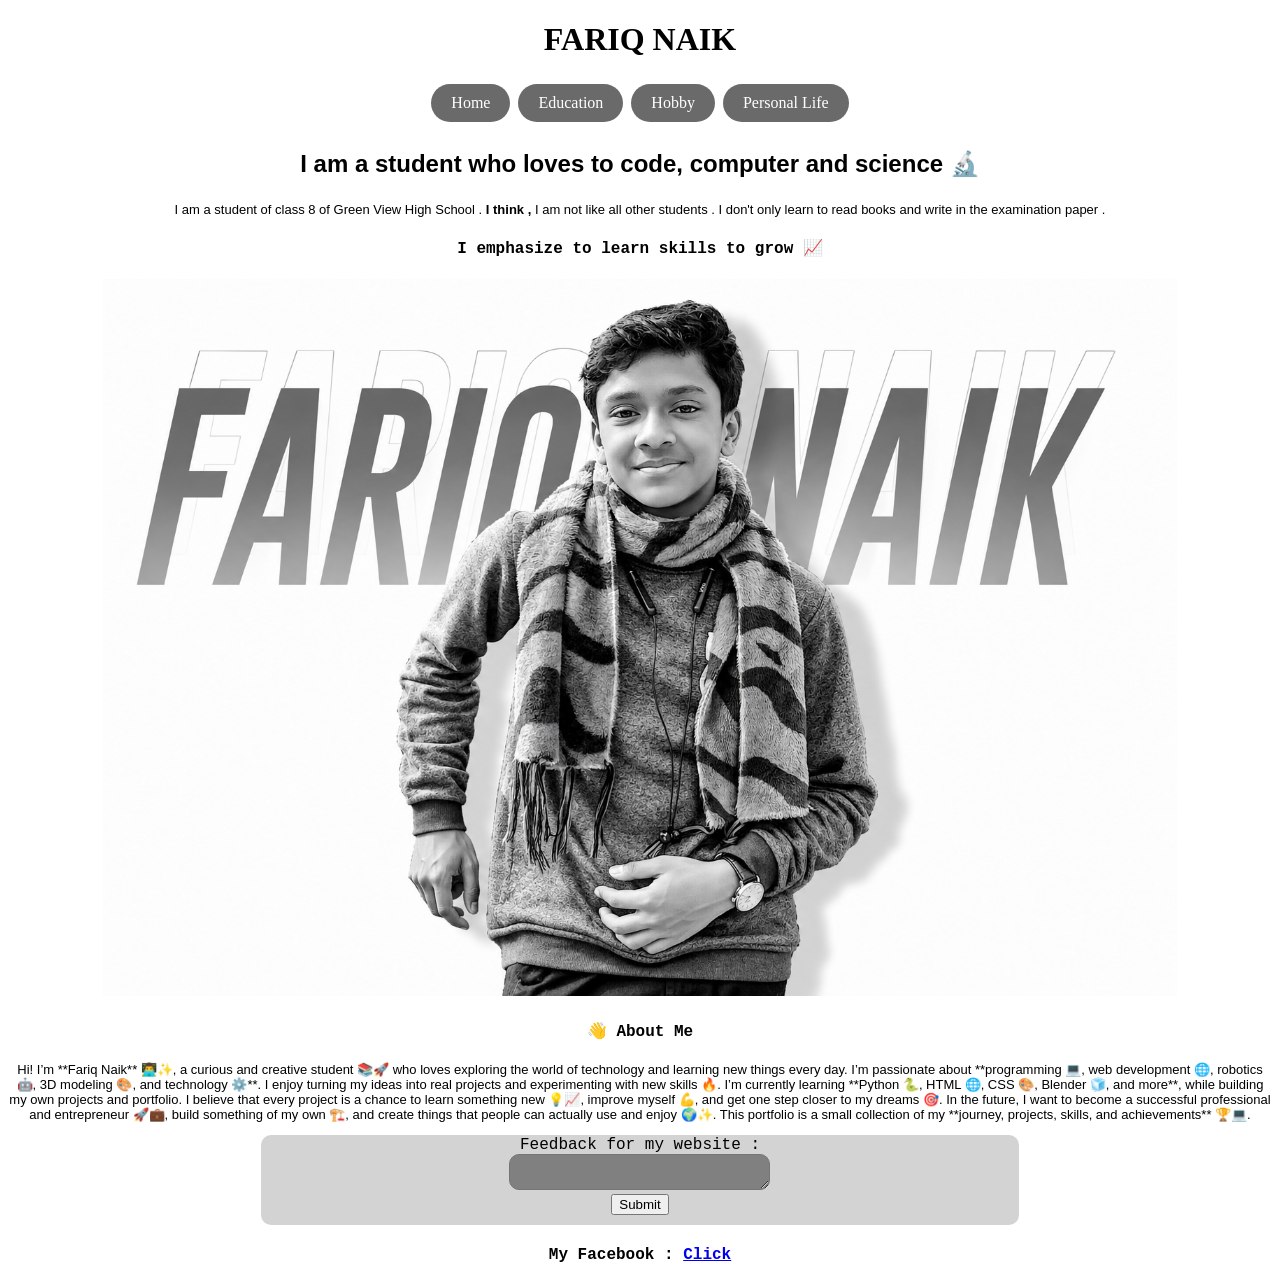
==== commit 5445050a: "Seperate Pages all primary" ====
--- a/index.html
+++ b/index.html
@@ -7,86 +7,16 @@
     <meta name="viewport" content=
     "width=device-width, initial-scale=1.0">
     <title>FARIQ NAIK</title>
-
-    <style>
-
-        img{
-            width: 85% ;
-        }
-        body{
-            text-align: center;
-            background-color :white;
-        }
-        div{
-            background-color: whitesmoke;
-            width: 100%;
-        }
-        h3{
-            font-family:'Lucida Sans', 'Lucida Sans Regular', 'Lucida Grande', 'Lucida Sans Unicode', Geneva, Verdana, sans-serif;
-            font-size: x-large ;
-
-        }
-        h1{
-            font-family: impact ;
-            letter-spacing: 5%;
-        }
-        h4{
-            font-family:monospace  ;
-            font-size:large;
-         }
-        h5{
-            font-family:Verdana, Geneva, Tahoma, sans-serif;
-        }
-        p{
-            font-family:'Gill Sans', 'Gill Sans MT', Calibri, 'Trebuchet MS', sans-serif;
-            font-size: small;
-        }
-        table{
-           
-            border-collapse: collapse;
-            width: 100%;
-            border: 1px solid black;
-        }
-        th{border: 1px solid black;
-        background-color: rgb(120, 120, 120);
-        font-family:Verdana, Geneva, Tahoma, sans-serif;
-        }
-        td{border: 1px solid black;
-        background-color: rgb(184, 182, 182);
-        font-family:sans-serif;
-        }
-        .cox1{
-            width: 26.7%;
-        }
-        .cox2{
-            width: 60%;
-        }
-        form{
-            margin: 0 auto;
-            background-color:lightgray;
-            width: 60%;
-            height: 90px;
-            border-radius: 10px ;
-            
-        }
-        label{
-            padding: 2px;
-            font-family:'Courier New', Courier, monospace;
-        }
-        textarea{
-            background-color: grey;
-            border-radius: 10px;  
-        }
-        
-
-    </style>
+    <link rel = "stylesheet" href = "style.css">
 
 </head>
 <body>
-    <div >
     <h1>FARIQ NAIK</h1>
-    <a href="Education.html">Education</a>
-    </div>
+    <a href="index.html" class = "button">Home</a>
+    <a href="Education.html" class = "button">Education</a>
+    <a href="Hobby.html" class = "button">Hobby</a>
+    <a href="Life.html" class = "button">Personal Life</a>
+
     <h3>I am a student who 
         loves to code, computer and science 🔬</h3>
         <p>I am a student of class 8 of Green 
@@ -97,177 +27,26 @@
           <img src="fariq_prot.png">
          
           
-          <h3>Sports:</h3>
-          
-          <h2>My favourite sport is Football ⚽ </h2>
-          <img src="football.jpg">
-         <p>
-  <b>Football</b> is one of my favorite sports and an important part of my free time. 
-  I enjoy playing the game because it helps me stay active, focused, and energetic. 
-  I play football every Saturday, and while I consider myself a decent player, 
-  I am always trying to improve my skills, teamwork, passing, and overall understanding of the game. 
-  For me, football is not only about winning—it is about enjoying the game, learning from every match, 
-  and continuously getting better. ⚽
-          </p>
-          <h3>Hobby</h3>
+                    
+    
+    
+    <h4>👋 About Me</h4>
+    <p>
+        
 
-          <table>
-            <tr>
-                <td>3d Modeling</td>
-                <td>Coading</td>
-            </tr>
-          </table>
+Hi! I’m **Fariq Naik** 👨‍💻✨, a curious and creative student 📚🚀 who loves exploring the world of technology and learning new things every day. I’m passionate about **programming 💻, web development 🌐, robotics 🤖, 3D modeling 🎨, and technology ⚙️**. I enjoy turning my ideas into real projects and experimenting with new skills 🔥. I’m currently learning **Python 🐍, HTML 🌐, CSS 🎨, Blender 🧊, and more**, while building my own projects and portfolio. I believe that every project is a chance to learn something new 💡📈, improve myself 💪, and get one step closer to my dreams 🎯. In the future, I want to become a successful professional and entrepreneur 🚀💼, build something of my own 🏗️, and create things that people can actually use and enjoy 🌍✨. This portfolio is a small collection of my **journey, projects, skills, and achievements** 🏆💻.
 
-          <h4>3d Modeling : </h4>
+    </p>
+    
 
-          <img src="blender_ss.png">
 
-          <p>3D Modeling is one of my 
-            favorite creative hobbies. 
-            I enjoy turning simple ideas 
-            into detailed 3D objects and 
-            experimenting with shapes, 
-            materials, lighting, textures, 
-            and realistic scenes. It allows 
-            me to combine creativity, 
-            technology, and imagination 
-            while continuously learning new
-            techniques. </p>
-
-          <img src="blender_ss2.png"  >
-            
-            <p>I enjoy creating 
-            different objects and environments, 
-            exploring visual effects, and 
-            improving my skills through every 
-            project. For me, 3D modeling is more 
-            than just a hobby—it is a way to bring 
-            ideas from my imagination into a visual
-            world.
-
-         </p>
-         <h4> Coading : </h4>
-         <img src="coading_ss2.png">
-         <p>Coding is one of my favorite 
-            areas of technology, where I enjoy
-             turning ideas into working projects
-              through creativity and 
-              problem-solving. I have been 
-              learning and working with Python,
-               HTML, and CSS, exploring how code
-                can be used to build useful
-                 programs, interactive websites,
-                  and creative digital projects.</p>
-                  <img src="Coading_ss1.png">
-                  <p>
-                   Python helps me develop my
-                    programming and logical-
-                    thinking skills, while HTML 
-                    and CSS allow me to design and
-                     structure websites. I enjoy 
-                     experimenting with new ideas,
-                      learning from mistakes, and
-                       improving my skills with 
-                       every project I create. For
-                        me, coding is not just 
-                        about writing code—it is 
-                        about building something 
-                        from an idea and 
-                        continuously learning 
-                        how to make it better.
-                     </p>
-                     
-                     
-     <h3> My Friends 💝</h3>
-     <p>I am many friends in life but some of the friends 
-        are very memorable in my life . I won't forget them anything in my life bcs i 
-        passed my school life 🏫💝
-    </p>
-
-     <table >
-        <tr>
-            <th>Name</th>
-            <th>Now School</th>
-            <th>Phone number </th>
-        </tr>
-        <tr>
-            <td>Ahnaf</td>
-            <td>Green View High School</td>
-            <td>01739469374</td>
-        </tr>
-        <tr>
-            <td>Yousuf</td>
-            <td>Green View High School</td>
-            <td>01715493684</td>
-        </tr>
-        <tr>
-            <td>Tamim</td>
-            <td>Green View High School</td>
-            <td>01749374585</td>
-        </tr>
-
-    </table>
-    <h4>My Friends group 👇</h4>
-    <img src="Friends2.jpg">
-    <img src="friends1.jpg">
-
-    <h4>Cousin Group(2024) : </h4>
-    <p>My cousins are some of the best companions I have,
-         especially during Eid. 🌙 Every Eid, I love 
-         bringing everyone together so we can spend quality
-          time as a group and create unforgettable memories.</p>
-
-              <img src="Cousin_group.jpg">
-
-           <p>We stay together at night, play different games
-            🎮, watch movies 🎬, talk about random things,
-             laugh together 😂, and enjoy every moment of 
-             our time together. What makes our group 
-             special is the fun, friendship, and connection
-              we share. Eid feels much more exciting when 
-              everyone is together, and these moments with 
-              my cousins are memories I will always 
-              cherish. ❤️
-           </p>
-
-    <h3>My Journey 🛫</h3>
-
-    <p>I had too less journeys in my life ! </p>
-    <img src="Cox's_bazar.jpg" class="cox1"> 
-    <img src="Cox's_bazar2.jpg" class="cox2">
-    <h5>The most memorable Journey of my life is Cox's bazar 🏖️ </h5>
-    <p>My first-ever beach journey to Cox’s
-         Bazar with my full family was a 
-         truly unforgettable experience. 🌊 
-         It was exciting to see the vast sea 
-         for the first time and experience 
-         the sound of the waves, the fresh 
-         breeze, and the beautiful surroundings.
-         We spent time walking along the beach, 
-         enjoying the scenery, taking photos 📸, 
-         exploring different places, and sharing
-         lots of fun moments together. Being surrounded 
-         by my whole family made the journey even more 
-         special. We laughed, enjoyed delicious food,
-          watched the sunset 🌅, and created memories that
-           I will always cherish. For me, that trip was not 
-           just a vacation—it was a beautiful family adventure 
-           that I hope to experience again someday. ❤️
-    </p>
-
-    <form> 
+<form> 
         <label>Feedback for my website : </label>
         <br>
         <textarea rows="2" cols="30"></textarea><br>
         <input type="submit">
     </form>
     <h4>My Facebook : <a href="https://www.facebook.com/profile.php?id=100091777290479">Click</a></h4>
-
-
-
-
-    
-
 
     
 </body>
--- a/style.css
+++ b/style.css
@@ -0,0 +1,85 @@
+        img{
+            width: 85% ;
+        }
+        body{
+            text-align: center;
+            background-color :white;
+        }
+      
+        h3{
+            font-family:'Lucida Sans', 'Lucida Sans Regular', 'Lucida Grande', 'Lucida Sans Unicode', Geneva, Verdana, sans-serif;
+            font-size: x-large ;
+
+        }
+        h1{
+            font-family: impact ;
+            letter-spacing: 5%;
+        }
+        h4{
+            font-family:monospace  ;
+            font-size:large;
+         }
+        h5{
+            font-family:Verdana, Geneva, Tahoma, sans-serif;
+        }
+        p{
+            font-family:'Gill Sans', 'Gill Sans MT', Calibri, 'Trebuchet MS', sans-serif;
+            font-size: small;
+        }
+        table{
+           
+            border-collapse: collapse;
+            width: 100%;
+            border: 1px solid black;
+        }
+        th{border: 1px solid black;
+        background-color: rgb(120, 120, 120);
+        font-family:Verdana, Geneva, Tahoma, sans-serif;
+        }
+        td{border: 1px solid black;
+        background-color: rgb(184, 182, 182);
+        font-family:sans-serif;
+        }
+        .cox1{
+            width: 26.7%;
+        }
+        .cox2{
+            width: 60%;
+        }
+        form{
+            margin: 0 auto;
+            background-color:lightgray;
+            width: 60%;
+            height: 90px;
+            border-radius: 10px ;
+            
+        }
+        label{
+            padding: 2px;
+            font-family:'Courier New', Courier, monospace;
+        }
+        textarea{
+            background-color: grey;
+            border-radius: 10px;  
+        }
+       .button{
+            background-color: rgb(107, 106, 106);
+            color: white;
+            padding: 10px 20px;
+            text-align: center;
+            text-decoration: none;
+            display: inline-block; 
+            font-size: 16px;
+            margin: 4px 2px;
+            cursor: pointer;
+            border-radius: 20px;
+            
+        }
+        .button:hover{
+            background-color: rgb(60, 59, 59);
+        }
+            
+
+        
+        
+
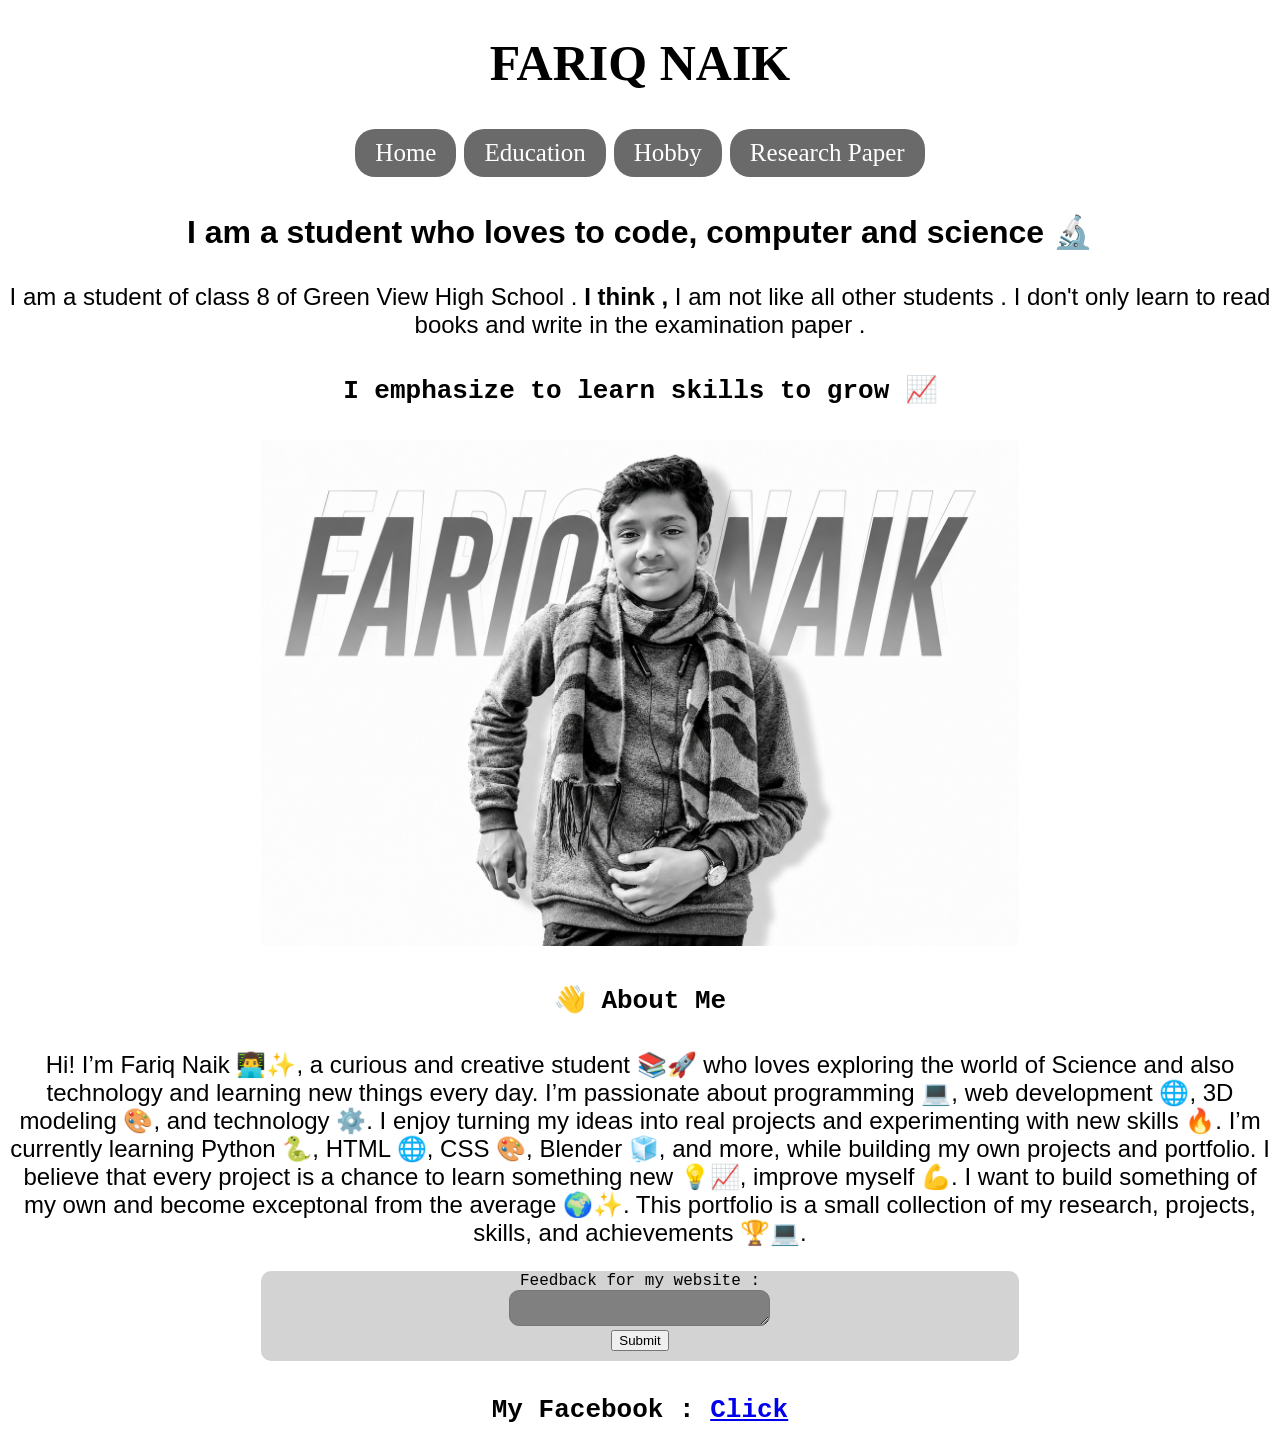
==== commit 02eb5a57: "Biigest Change 1" ====
--- a/index.html
+++ b/index.html
@@ -15,7 +15,8 @@
     <a href="index.html" class = "button">Home</a>
     <a href="Education.html" class = "button">Education</a>
     <a href="Hobby.html" class = "button">Hobby</a>
-    <a href="Life.html" class = "button">Personal Life</a>
+    <a href="Research_Paper.html" class = "button" > Research Paper </a><br>
+    
 
     <h3>I am a student who 
         loves to code, computer and science 🔬</h3>
@@ -34,7 +35,19 @@
     <p>
         
 
-Hi! I’m **Fariq Naik** 👨‍💻✨, a curious and creative student 📚🚀 who loves exploring the world of technology and learning new things every day. I’m passionate about **programming 💻, web development 🌐, robotics 🤖, 3D modeling 🎨, and technology ⚙️**. I enjoy turning my ideas into real projects and experimenting with new skills 🔥. I’m currently learning **Python 🐍, HTML 🌐, CSS 🎨, Blender 🧊, and more**, while building my own projects and portfolio. I believe that every project is a chance to learn something new 💡📈, improve myself 💪, and get one step closer to my dreams 🎯. In the future, I want to become a successful professional and entrepreneur 🚀💼, build something of my own 🏗️, and create things that people can actually use and enjoy 🌍✨. This portfolio is a small collection of my **journey, projects, skills, and achievements** 🏆💻.
+Hi! I’m Fariq Naik 👨‍💻✨, a curious and creative student 📚🚀 who loves 
+exploring the world of Science and also technology and 
+learning new things every day. I’m passionate about 
+programming 💻, web development 🌐, 3D modeling 🎨, 
+and technology ⚙️. I enjoy turning my ideas into real 
+projects and experimenting with new skills 🔥. I’m 
+currently learning Python 🐍, HTML 🌐, CSS 🎨, Blender 
+🧊, and more, while building my own projects and portfolio. 
+I believe that every project is a chance to learn something
+ new 💡📈, improve myself 💪. I want to build something 
+ of my own and become exceptonal from the average 🌍✨. 
+ This portfolio is a small collection of my research,
+    projects, skills, and achievements 🏆💻.
 
     </p>
     
--- a/style.css
+++ b/style.css
@@ -1,30 +1,33 @@
         img{
-            width: 85% ;
+            width: 60% ;
+
         }
         body{
             text-align: center;
             background-color :white;
+          
         }
       
         h3{
             font-family:'Lucida Sans', 'Lucida Sans Regular', 'Lucida Grande', 'Lucida Sans Unicode', Geneva, Verdana, sans-serif;
-            font-size: x-large ;
+            font-size: xx-large;
 
         }
         h1{
             font-family: impact ;
             letter-spacing: 5%;
+            font-size: 50px;
         }
         h4{
             font-family:monospace  ;
-            font-size:large;
+            font-size: xx-large;
          }
         h5{
             font-family:Verdana, Geneva, Tahoma, sans-serif;
         }
         p{
             font-family:'Gill Sans', 'Gill Sans MT', Calibri, 'Trebuchet MS', sans-serif;
-            font-size: small;
+            font-size: x-large;
         }
         table{
            
@@ -35,10 +38,12 @@
         th{border: 1px solid black;
         background-color: rgb(120, 120, 120);
         font-family:Verdana, Geneva, Tahoma, sans-serif;
+        font-size: xx-large;
         }
         td{border: 1px solid black;
         background-color: rgb(184, 182, 182);
         font-family:sans-serif;
+        font-size: xx-large;
         }
         .cox1{
             width: 26.7%;
@@ -69,7 +74,7 @@
             text-align: center;
             text-decoration: none;
             display: inline-block; 
-            font-size: 16px;
+            font-size: 25px;
             margin: 4px 2px;
             cursor: pointer;
             border-radius: 20px;
@@ -77,9 +82,37 @@
         }
         .button:hover{
             background-color: rgb(60, 59, 59);
+            
         }
-            
+        .R-Card{
+            background-color: rgb(184, 182, 182);
+            width: 300px;
+            margin: 10px;
+            border-radius: 10px;
+            display: Inline-block;
+            padding: 10px;
+            box-shadow: 10px 10px 10px rgba(0, 0, 0, 0.2);
+        }
+        .Open{
+            background-color: rgb(17, 133, 21);
+            color: white;
+            padding: 5px 10px;
+            text-align: center ;
+            text-decoration: none;
+            font-size: 25px;
+            margin:  2px 2px;
+            cursor: pointer;
+            border-radius: 20px;
+        }
 
-        
+        .Open:hover{
+            background-color: rgb(60, 59, 59); 
+        }
+        @media screen and (max-width: 600px) {
+            .R-Card {
+                width: 90%;
+                margin: 10px;
+            }
+        }
         
 
